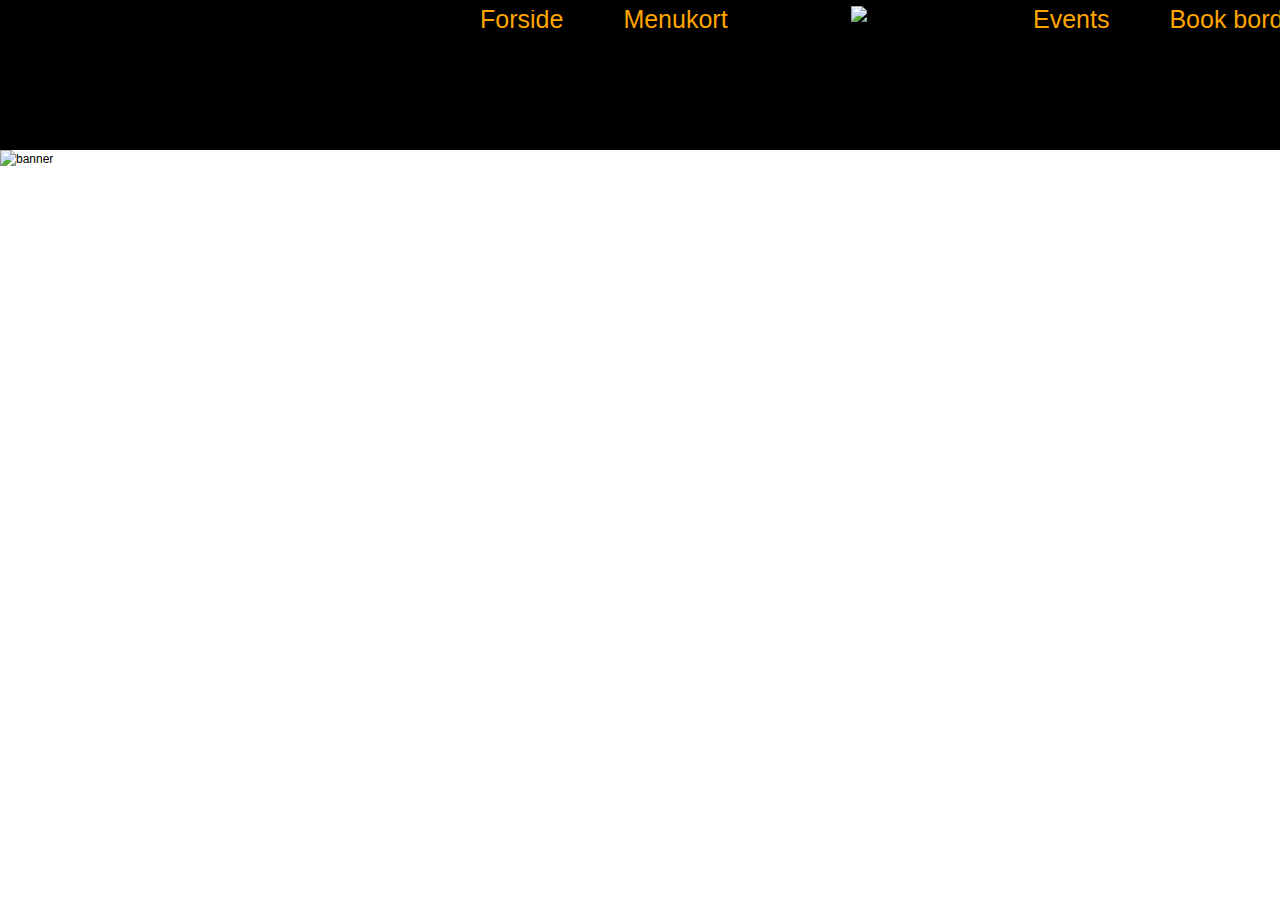
==== smaglos/index.html @ 745a2a48 "h" ====
<!DOCTYPE html>
<html lang="da">

<head>
    <meta charset="utf-8" />
    <!--[if lt IE 9]><script src="https://cdnjs.cloudflare.com/ajax/libs/html5shiv/3.7.3/html5shiv.min.js"></script><![endif]-->
    <title>Smagløs</title>
    <meta name="keywords" content="" />
    <meta name="description" content="" />
    <link href="css/reset.css" rel="stylesheet">
    <link href="css/style.css" rel="stylesheet">
</head>

<body>

    

        <header id="header">
            <ul id="venstremenu">
                <li><a href="#forside">Forside</a></li>
                <li><a href="#menukort">Menukort</a></li>
              </ul>

              <img id="logo" src="/images/logo.png" alt="logo">

              <ul id="hojremenu">
                <li><a href="#events">Events</a></li>
                <li><a href="#bookbord">Book bord</a></li>
              </ul>
        </header><!-- .header-->

        <main id="content">
            
            <img id="banner" src="/images/banner.jpg" alt="banner">
            <h4 id="bannertekst">Café Smagløs</h4>
            <a href="#" class="button1">Menukort</a>
            <a href="#" class="button2">Book bord</a>
            <a href="#" class="button3">Events</a>


        </main><!-- .content -->

        <footer id="footer">
            
        </footer><!-- .footer -->

    

</body>

</html>
---- smaglos/css/style.css ----
body {
    font: 12px/18px Arial, sans-serif;
}

#wrapper {
    max-width: 1000px;
    margin: 0 auto;
}


/* Header
-----------------------------------------------------------------------------*/
#header {
    height: 150px;
    background: black;
}

#venstremenu {
    list-style-type: none;
    margin: 0;
    padding: 0;
    overflow: hidden;
    display: inline-flex;
    font-size: 25px;
    top: 10px;
    position: relative;
    right: -450px;
  }

  #hojremenu {
    list-style-type: none;
    margin: 0;
    padding: 0;
    overflow: hidden;
    top: 10px;
    position: relative;
    right: -650px;
    display: inline-flex;
    font-size: 25px;

  }

  #logo {
    display: inline-block;
  vertical-align: middle;
  position: relative;
  right: -540px;
  }
  
  
  
  li a {
    padding: 30px;
    color: orange;
  }


/* Middle
-----------------------------------------------------------------------------*/

#banner {
  width: 100%;
  height: 800px;
}

#bannertekst {
  font-size: 80px;
  color: white;
  position: relative;
  top: -650px;
  right: -650px;
  width: 550px;
}

.button1 {
  background-color: orange;
  border: none;
  color: white;
  padding: 15px 32px;
  text-align: center;
  text-decoration: none;
  display: inline-block;
  font-size: 16px;
  margin: 4px 2px;
  cursor: pointer;
  position: relative;
  top: -500px;
  right: -550px;
}

.button2 {
  background-color: orange;
  border: none;
  color: white;
  padding: 15px 32px;
  text-align: center;
  text-decoration: none;
  display: inline-block;
  font-size: 16px;
  margin: 4px 2px;
  cursor: pointer;
  position: relative;
  top: -500px;
  right: -700px;
}

.button3 {
  background-color: orange;
  border: none;
  color: white;
  padding: 15px 32px;
  text-align: center;
  text-decoration: none;
  display: inline-block;
  font-size: 16px;
  margin: 4px 2px;
  cursor: pointer;
  position: relative;
  top: -500px;
  right: -850px;
}


/* Footer
-----------------------------------------------------------------------------*/
#footer {
    height: auto;
    background: #BFF08E;
}
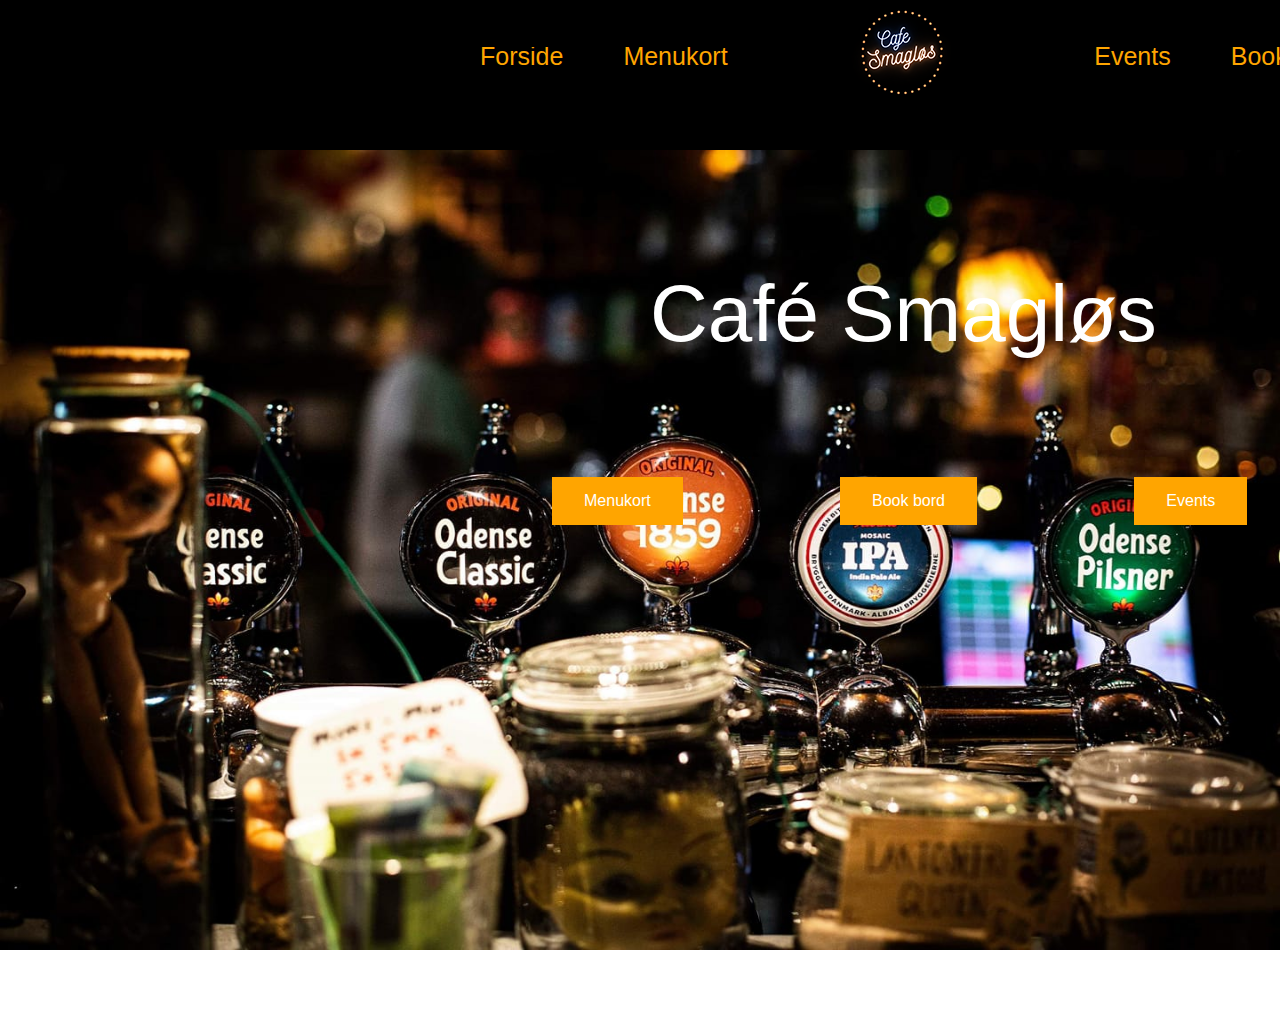
==== commit 33c815bc: "s" ====
--- a/smaglos/index.html
+++ b/smaglos/index.html
@@ -17,25 +17,25 @@
 
         <header id="header">
             <ul id="venstremenu">
-                <li><a href="#forside">Forside</a></li>
-                <li><a href="#menukort">Menukort</a></li>
+                <li><a href="index.html">Forside</a></li>
+                <li><a href="menukort.html">Menukort</a></li>
               </ul>
 
-              <img id="logo" src="/images/logo.png" alt="logo">
+              <img id="logo" src="images/logo.png" alt="logo">
 
               <ul id="hojremenu">
-                <li><a href="#events">Events</a></li>
-                <li><a href="#bookbord">Book bord</a></li>
+                <li><a href="events.html">Events</a></li>
+                <li><a href="bookbord.html">Book bord</a></li>
               </ul>
         </header><!-- .header-->
 
         <main id="content">
             
-            <img id="banner" src="/images/banner.jpg" alt="banner">
+            <img id="banner" src="images/banner.jpg" alt="banner">
             <h4 id="bannertekst">Café Smagløs</h4>
-            <a href="#" class="button1">Menukort</a>
-            <a href="#" class="button2">Book bord</a>
-            <a href="#" class="button3">Events</a>
+            <a href="menukort.html" class="button1">Menukort</a>
+            <a href="bookbord.html" class="button2">Book bord</a>
+            <a href="events.html" class="button3">Events</a>
 
 
         </main><!-- .content -->
--- a/smaglos/css/style.css
+++ b/smaglos/css/style.css
@@ -121,6 +121,69 @@
 }
 
 
+#overskriftevents {
+  font-size: 80px;
+  text-align: center;
+  padding: 50px;
+}
+
+
+#event1 {
+  float: left;
+  padding-right: 20px;
+  padding-bottom: 50px;
+}
+
+#event2 {
+  float: left;
+  padding-right: 20px;
+  padding-bottom: 50px;
+}
+
+
+
+#eventtekst1 {
+  float: right;
+  font-size: 18px;
+  line-height: 1.6;
+  
+}
+
+#eventtekst2 {
+  float: right;
+  font-size: 18px;
+  line-height: 1.6;
+  
+}
+
+#overskriftmenu {
+  font-size: 80px;
+  text-align: center;
+  padding: 50px;
+}
+
+#underoverskriftmenu {
+  font-size: 40px;
+  text-align: center;
+  padding: 50px;
+
+}
+
+.menukortknap {
+  background-color: orange;
+  border: none;
+  color: white;
+  padding: 15px 32px;
+  text-align: center;
+  text-decoration: none;
+  display: inline-block;
+  font-size: 16px;
+  margin: 4px 2px;
+  cursor: pointer;
+  position: relative;
+}
+
+
 /* Footer
 -----------------------------------------------------------------------------*/
 #footer {
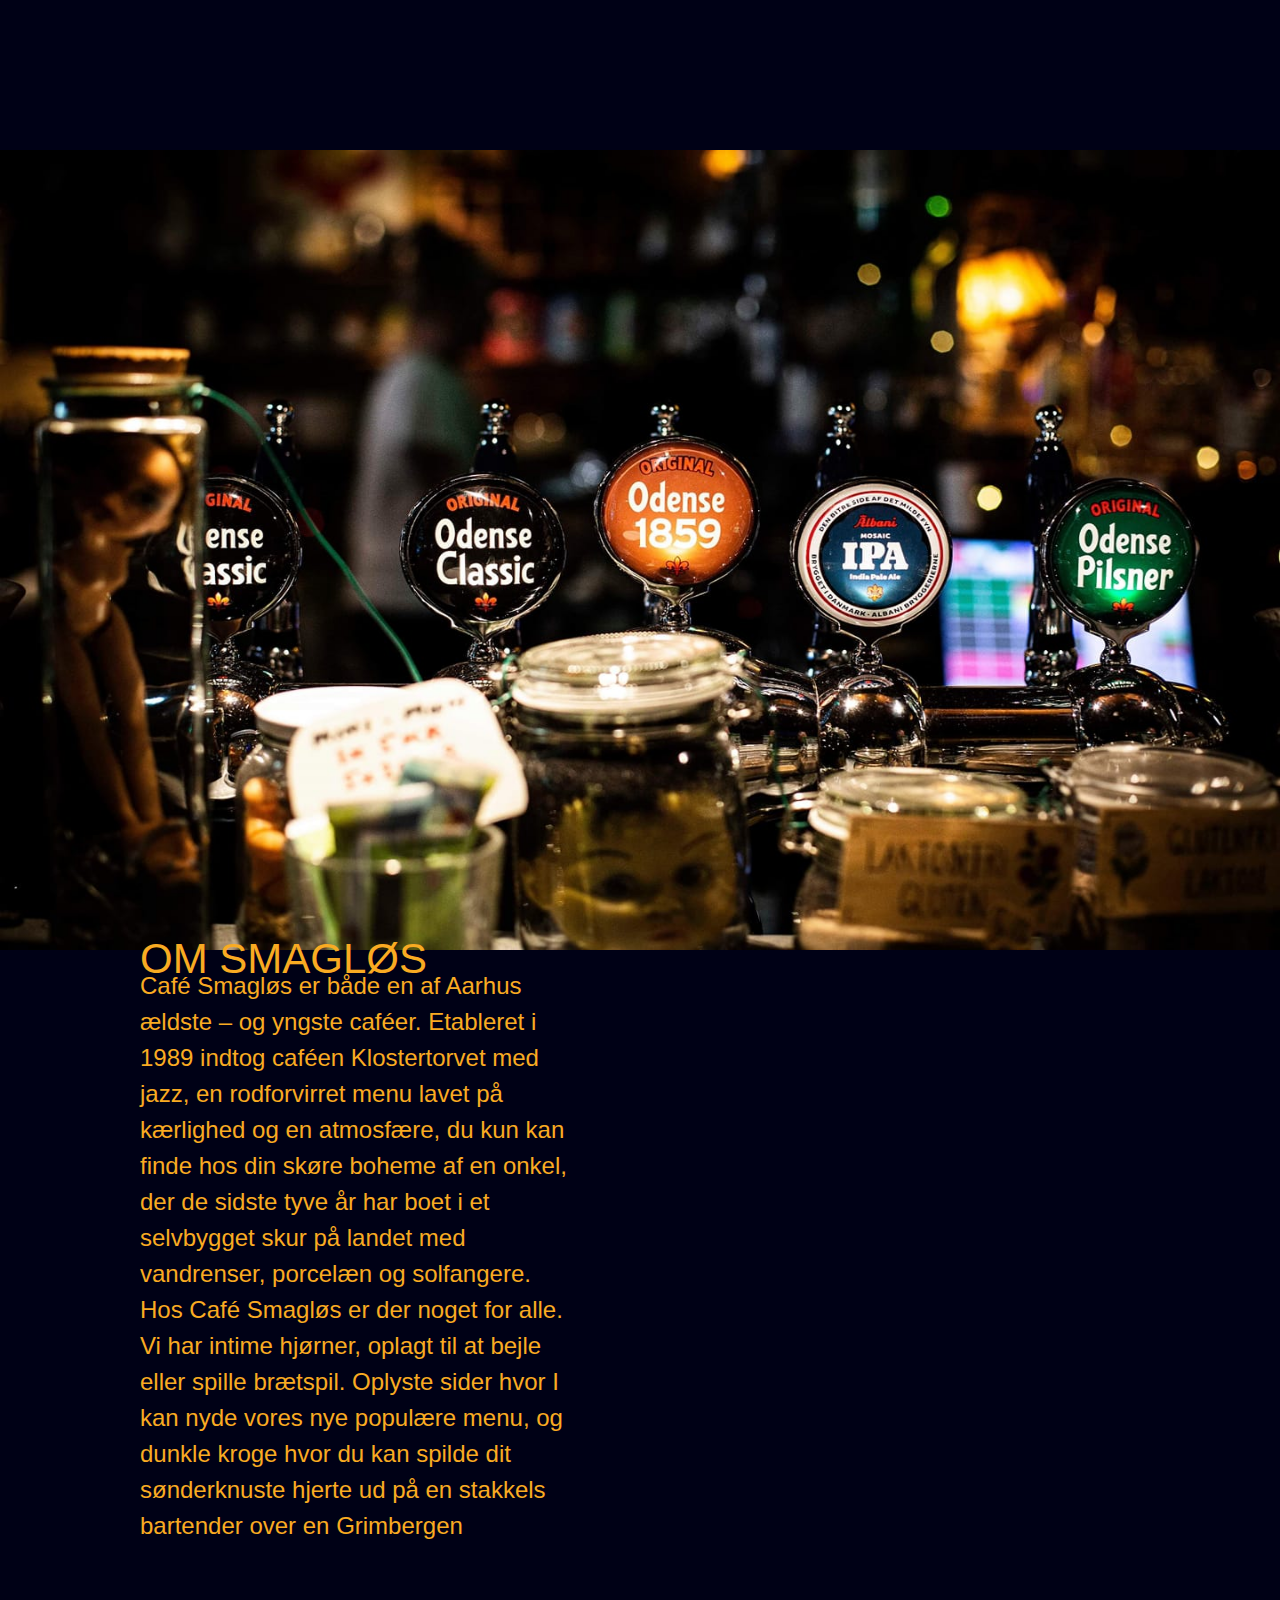
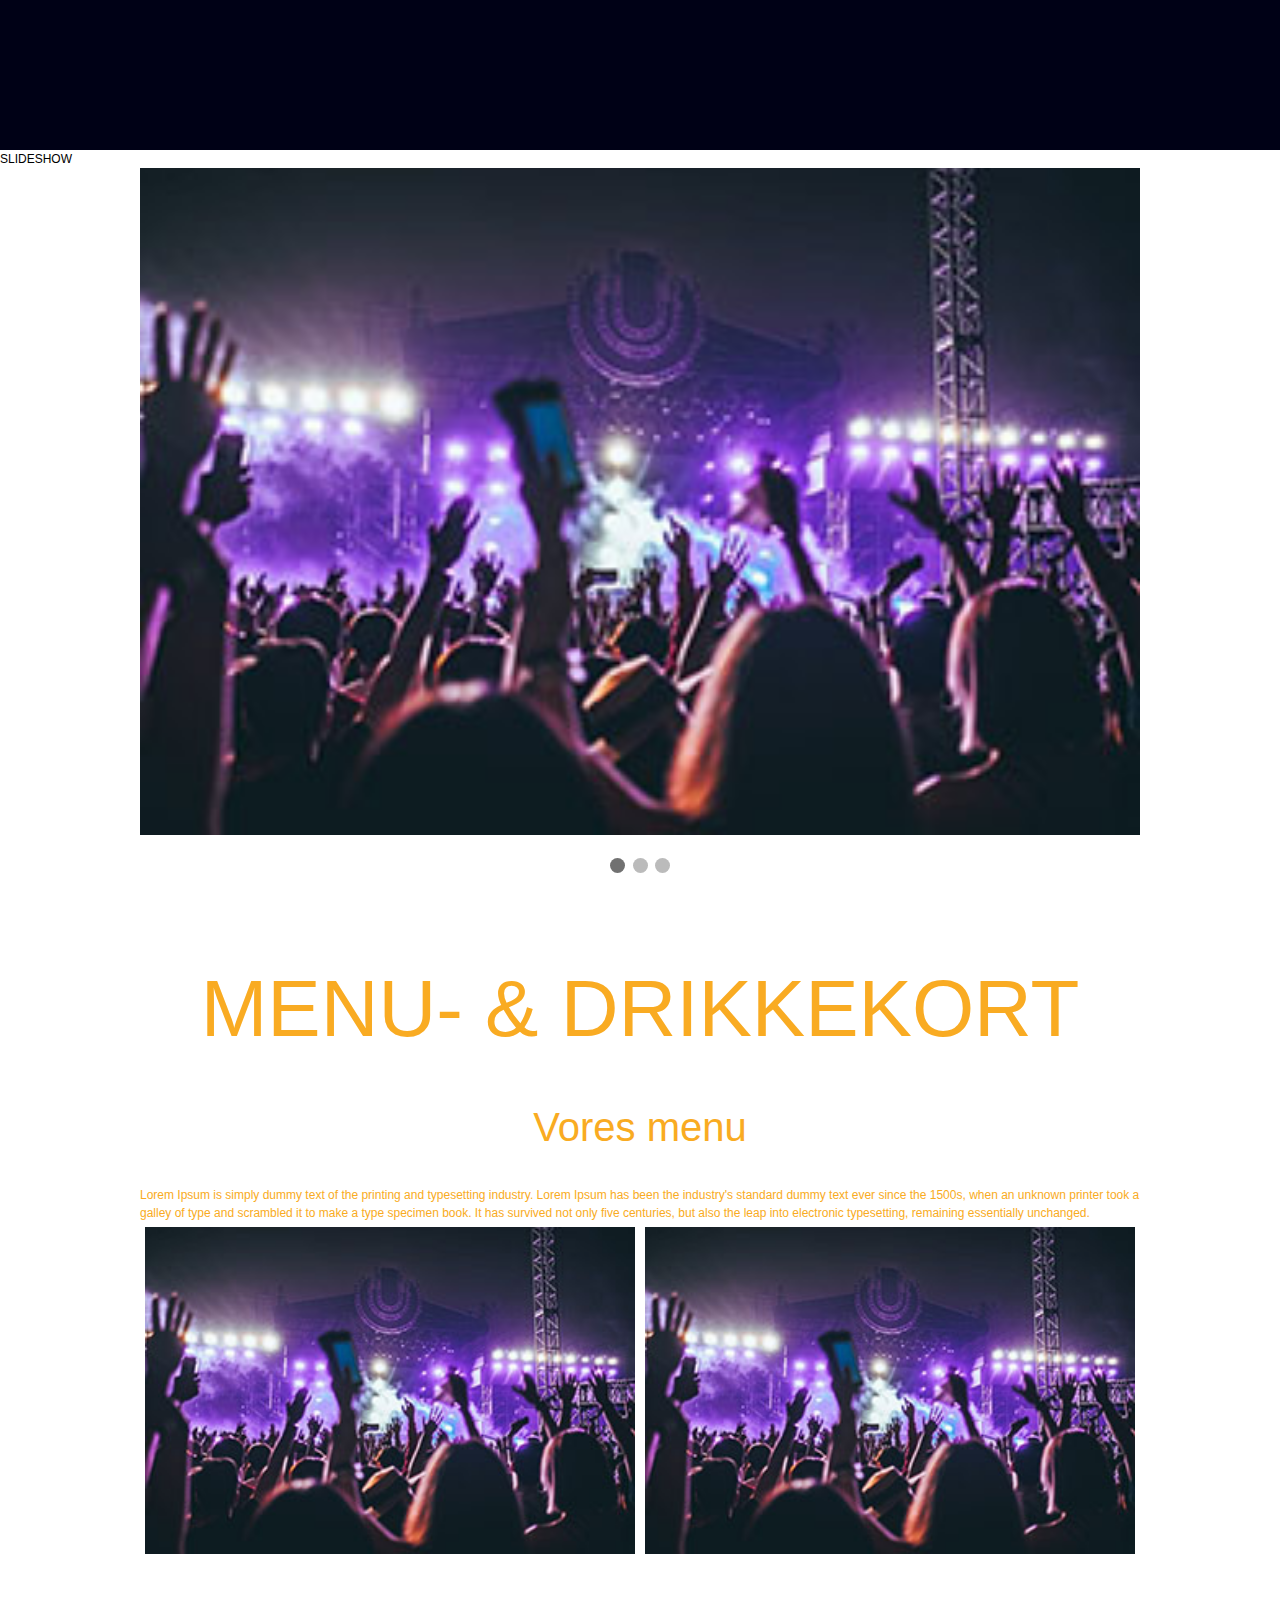
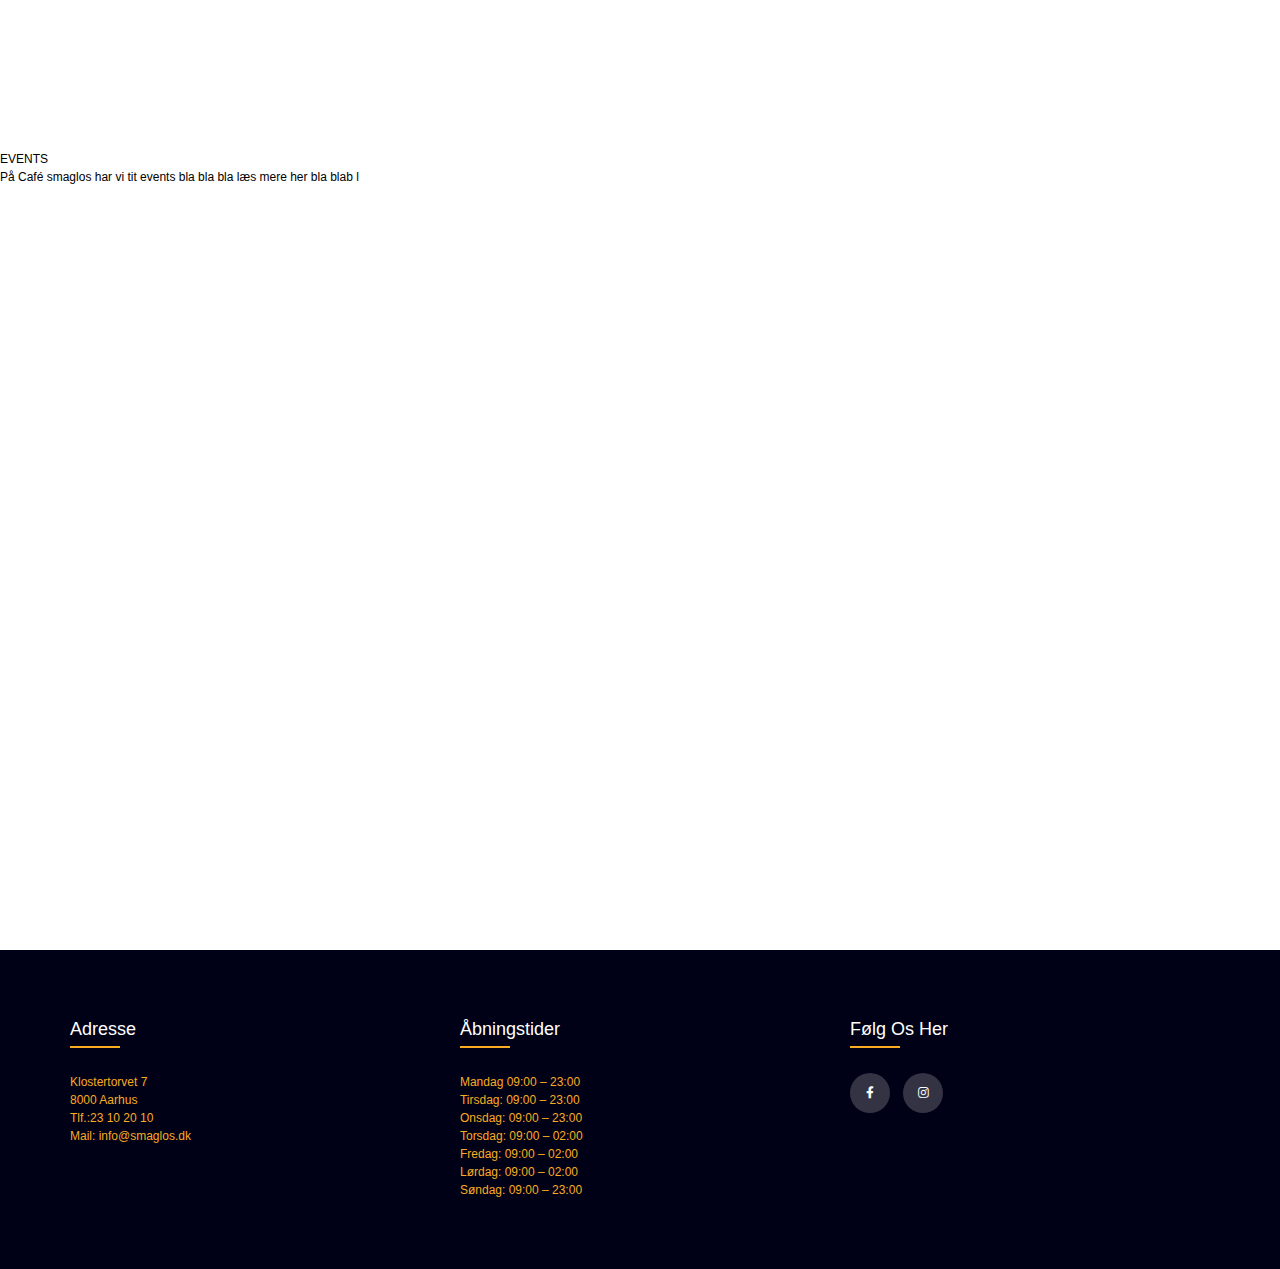
==== commit 3be2c047: "g" ====
--- a/smaglos/index.html
+++ b/smaglos/index.html
@@ -7,6 +7,8 @@
     <title>Smagløs</title>
     <meta name="keywords" content="" />
     <meta name="description" content="" />
+    <meta name="viewport" content="width=device-width, initial-scale=1">
+    <link rel="stylesheet" type="text/css" href="https://cdnjs.cloudflare.com/ajax/libs/font-awesome/5.15.1/css/all.min.css">
     <link href="css/reset.css" rel="stylesheet">
     <link href="css/style.css" rel="stylesheet">
 </head>
@@ -16,31 +18,136 @@
     
 
         <header id="header">
-            <ul id="venstremenu">
-                <li><a href="index.html">Forside</a></li>
-                <li><a href="menukort.html">Menukort</a></li>
-              </ul>
-
-              <img id="logo" src="images/logo.png" alt="logo">
-
-              <ul id="hojremenu">
-                <li><a href="events.html">Events</a></li>
-                <li><a href="bookbord.html">Book bord</a></li>
-              </ul>
+           
         </header><!-- .header-->
 
         <main id="content">
+
+          <section id="s1">
             
             <img id="banner" src="images/banner.jpg" alt="banner">
-            <h4 id="bannertekst">Café Smagløs</h4>
-            <a href="menukort.html" class="button1">Menukort</a>
-            <a href="bookbord.html" class="button2">Book bord</a>
-            <a href="events.html" class="button3">Events</a>
+            
+            
+          </section>
 
+          <section id="s2">
 
+            <div class="wrapper">
+
+            <h1 id="omos">OM SMAGLØS</h1>
+
+            <p id="omostekst">Café Smagløs er både en af Aarhus ældste – og yngste caféer. Etableret i 1989 indtog caféen Klostertorvet med jazz, 
+              en rodforvirret menu lavet på kærlighed og en atmosfære, du kun kan finde hos din skøre boheme af en onkel, der de sidste 
+              tyve år har boet i et selvbygget skur på landet med vandrenser, porcelæn og solfangere.<br>
+              Hos Café Smagløs er der noget for alle. Vi har intime hjørner, oplagt til at bejle eller spille brætspil. 
+              Oplyste sider hvor I kan nyde vores nye populære menu, og dunkle kroge hvor du kan spilde dit sønderknuste 
+              hjerte ud på en stakkels bartender over en Grimbergen</p>
+
+          </div>
+          </section>
+
+          <section id="s3">
+
+            <h1>SLIDESHOW</h1>
+
+            <div class="slideshow-container">
+
+              <div class="mySlides fade">
+                <img src="images/event.jpg" style="width:100%">
+                
+              </div>
+              
+              <div class="mySlides fade">
+                <img src="images/event.jpg" style="width:100%">
+                
+              </div>
+              
+              <div class="mySlides fade">
+                <img src="images/event.jpg" style="width:100%">
+                
+              </div>
+              
+              </div>
+              <br>
+              
+              <div style="text-align:center">
+                <span class="dot"></span> 
+                <span class="dot"></span> 
+                <span class="dot"></span> 
+              </div>
+
+          </section>
+
+          <section id="s4">
+
+            <div class="wrapper">
+
+            <h1 id="overskriftmenu">MENU- & DRIKKEKORT</h1>
+
+            <h2 id="underoverskriftmenu">Vores menu</h2>
+
+            <p id="teksttilmenu">Lorem Ipsum is simply dummy text of the printing and typesetting industry. 
+              Lorem Ipsum has been the industry's standard dummy text ever since the 1500s, 
+              when an unknown printer took a galley of type and scrambled it to make a type specimen book. 
+              It has survived not only five centuries, but also the leap into electronic typesetting, 
+              remaining essentially unchanged.</p>
+
+              <div class="row">
+                <div class="column">
+                  <img src="images/event.jpg" alt="Baggrund til menukort" style="width:100%">
+                </div>
+                <div class="column">
+                  <img src="images/event.jpg" alt="Baggrund til drinkskort" style="width:100%">
+                </div>
+              </div>
+            </div>
+          </section>
+
+          <section id="s5">
+
+            <h1>EVENTS</h1>
+
+            <p>På Café smaglos har vi tit events bla bla bla læs mere her bla blab l</p>
+
+    
+
+          </section>
+
+          <script src="js/javascript.js"></script>
         </main><!-- .content -->
 
         <footer id="footer">
+
+
+          
+          <div class="container">
+
+            
+            <div class="row">
+              <div class="footer-col">
+                <h4>Adresse</h4>
+                <p class="footertekst">Klostertorvet 7<br>8000 Aarhus<br>Tlf.:23 10 20 10<br>Mail: info@smaglos.dk</p>
+              </div>
+              <div class="footer-col">
+                <h4>Åbningstider</h4>
+                <p class="footertekst">Mandag 09:00 – 23:00<br>
+                Tirsdag: 09:00 – 23:00<br>
+                Onsdag: 09:00 – 23:00<br>
+                Torsdag: 09:00 – 02:00<br>
+                Fredag: 09:00 – 02:00<br>
+                Lørdag: 09:00 – 02:00<br>
+                Søndag: 09:00 – 23:00<br></p>
+              </div>
+            
+              <div class="footer-col">
+                <h4>Følg os her</h4>
+                <div class="social-links">
+                  <a href="#"><i class="fab fa-facebook-f"></i></a>
+                  <a href="#"><i class="fab fa-instagram"></i></a>
+                </div>
+              </div>
+            </div>
+          </div>
             
         </footer><!-- .footer -->
 
--- a/smaglos/css/style.css
+++ b/smaglos/css/style.css
@@ -2,7 +2,7 @@
     font: 12px/18px Arial, sans-serif;
 }
 
-#wrapper {
+.wrapper {
     max-width: 1000px;
     margin: 0 auto;
 }
@@ -12,7 +12,7 @@
 -----------------------------------------------------------------------------*/
 #header {
     height: 150px;
-    background: black;
+    background: #000116;
 }
 
 #venstremenu {
@@ -51,12 +51,20 @@
   
   li a {
     padding: 30px;
-    color: orange;
+    color: #f9ab22;
   }
 
 
 /* Middle
 -----------------------------------------------------------------------------*/
+
+section {
+  width: 100%;
+  height: 800px;
+  
+}
+
+
 
 #banner {
   width: 100%;
@@ -73,7 +81,7 @@
 }
 
 .button1 {
-  background-color: orange;
+  background-color: #f9ab22;
   border: none;
   color: white;
   padding: 15px 32px;
@@ -89,7 +97,7 @@
 }
 
 .button2 {
-  background-color: orange;
+  background-color: #f9ab22;
   border: none;
   color: white;
   padding: 15px 32px;
@@ -105,7 +113,7 @@
 }
 
 .button3 {
-  background-color: orange;
+  background-color: #f9ab22;
   border: none;
   color: white;
   padding: 15px 32px;
@@ -119,6 +127,82 @@
   top: -500px;
   right: -850px;
 }
+
+#s2 {
+  background-color: #000116;
+}
+
+#omos {
+  font-size: 3.5em;
+  color: #f9ab22
+}
+
+#omostekst {
+  color: #f9ab22;
+  font-size: 2em;
+  line-height: 1.5em;
+  width: 45%;
+}
+
+/* SLIDESHOW-----------------------------------------------------------------------------------------------*/
+/* Slideshow container */
+.slideshow-container {
+  max-width: 1000px;
+  position: relative;
+  margin: auto;
+}
+
+/* Caption text */
+.text {
+  color: #f2f2f2;
+  font-size: 15px;
+  padding: 8px 12px;
+  position: absolute;
+  bottom: 8px;
+  width: 100%;
+  text-align: center;
+}
+
+/* The dots/bullets/indicators */
+.dot {
+  height: 15px;
+  width: 15px;
+  margin: 0 2px;
+  background-color: #bbb;
+  border-radius: 50%;
+  display: inline-block;
+  transition: background-color 0.6s ease;
+}
+
+.active {
+  background-color: #717171;
+}
+
+/* Fading animation */
+.fade {
+  -webkit-animation-name: fade;
+  -webkit-animation-duration: 1.5s;
+  animation-name: fade;
+  animation-duration: 1.5s;
+}
+
+@-webkit-keyframes fade {
+  from {opacity: .4} 
+  to {opacity: 1}
+}
+
+@keyframes fade {
+  from {opacity: .4} 
+  to {opacity: 1}
+}
+
+
+
+
+
+
+/* SLIDESHOW SLUT -----------------------------------------------------------------------------------------*/
+
 
 
 #overskriftevents {
@@ -160,12 +244,14 @@
   font-size: 80px;
   text-align: center;
   padding: 50px;
+  color: #f9ab22;
 }
 
 #underoverskriftmenu {
   font-size: 40px;
   text-align: center;
   padding: 50px;
+  color: #f9ab22;
 
 }
 
@@ -182,11 +268,106 @@
   cursor: pointer;
   position: relative;
 }
+
+#teksttilmenu {
+  color: #f9ab22;
+  width: 100%;
+}
+
+* {
+  box-sizing: border-box;
+}
+.column {
+  float: left;
+  width: 50%;
+  padding: 5px;
+}
+
+/* Clearfix (clear floats) */
+.row::after {
+  content: "";
+  clear: both;
+  display: table;
+}
+
+
 
 
 /* Footer
 -----------------------------------------------------------------------------*/
 #footer {
     height: auto;
-    background: #BFF08E;
-}
+    background: #000116;
+    padding: 70px 0;
+    
+}
+
+.footertekst {
+  color: #f9ab22;
+}
+
+
+
+*{
+	margin:0;
+	padding:0;
+	box-sizing: border-box;
+}
+.container{
+	max-width: 1170px;
+	margin:auto;
+}
+.row{
+	display: flex;
+	flex-wrap: wrap;
+}
+ul{
+	list-style: none;
+}
+
+.footer-col{
+   width: 33.33%;
+   padding: 0 15px;
+}
+.footer-col h4{
+	font-size: 18px;
+	color: #ffffff;
+	text-transform: capitalize;
+	margin-bottom: 35px;
+	font-weight: 500;
+	position: relative;
+}
+.footer-col h4::before{
+	content: '';
+	position: absolute;
+	left:0;
+	bottom: -10px;
+	background-color: #f9ab22;
+	height: 2px;
+	box-sizing: border-box;
+	width: 50px;
+}
+.footer-col ul li:not(:last-child){
+	margin-bottom: 10px;
+}
+
+.footer-col ul li a:hover{
+	color: #ffffff;
+	padding-left: 8px;
+}
+.footer-col .social-links a{
+	display: inline-block;
+	height: 40px;
+	width: 40px;
+	background-color: rgba(255,255,255,0.2);
+	margin:0 10px 10px 0;
+	text-align: center;
+	line-height: 40px;
+	border-radius: 50%;
+	color: #ffffff;
+	transition: all 0.5s ease;
+}
+.footer-col .social-links a:hover{
+	color: #24262b;
+	background-color: #ffffff;
+}
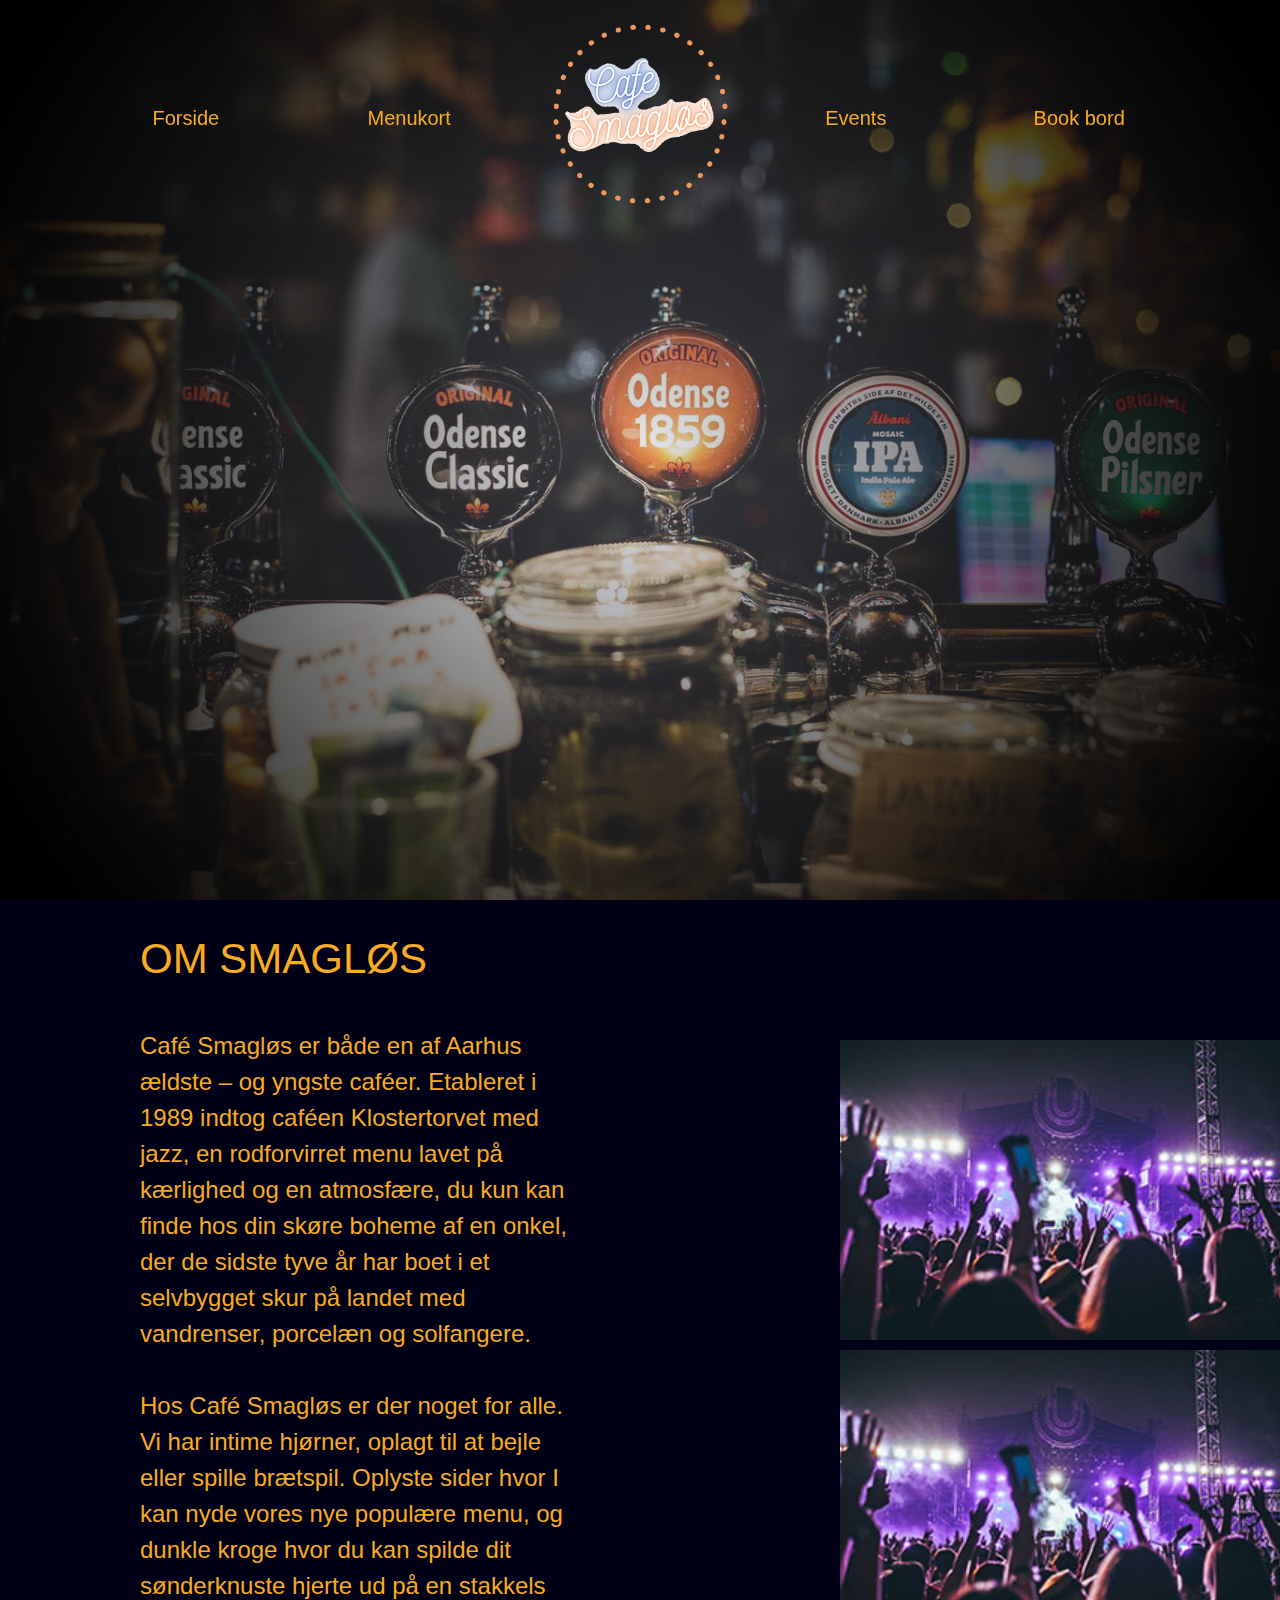
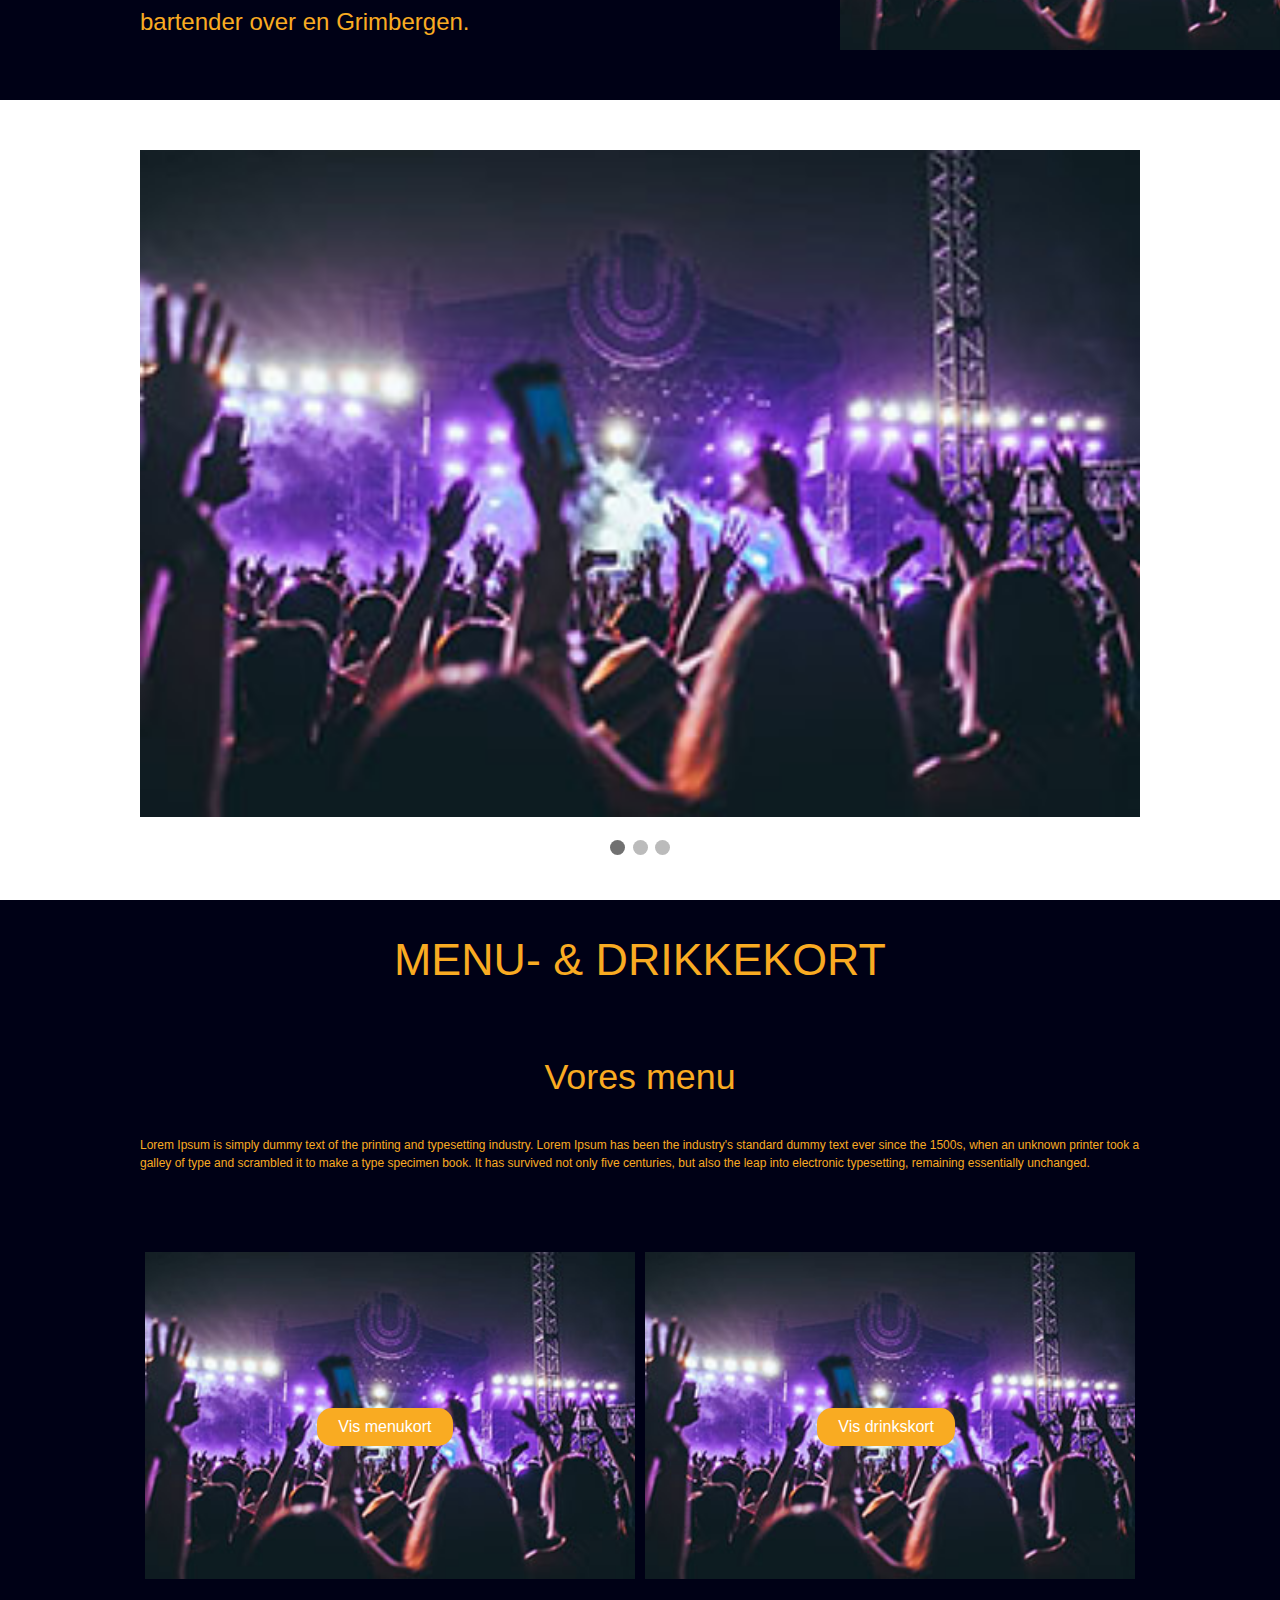
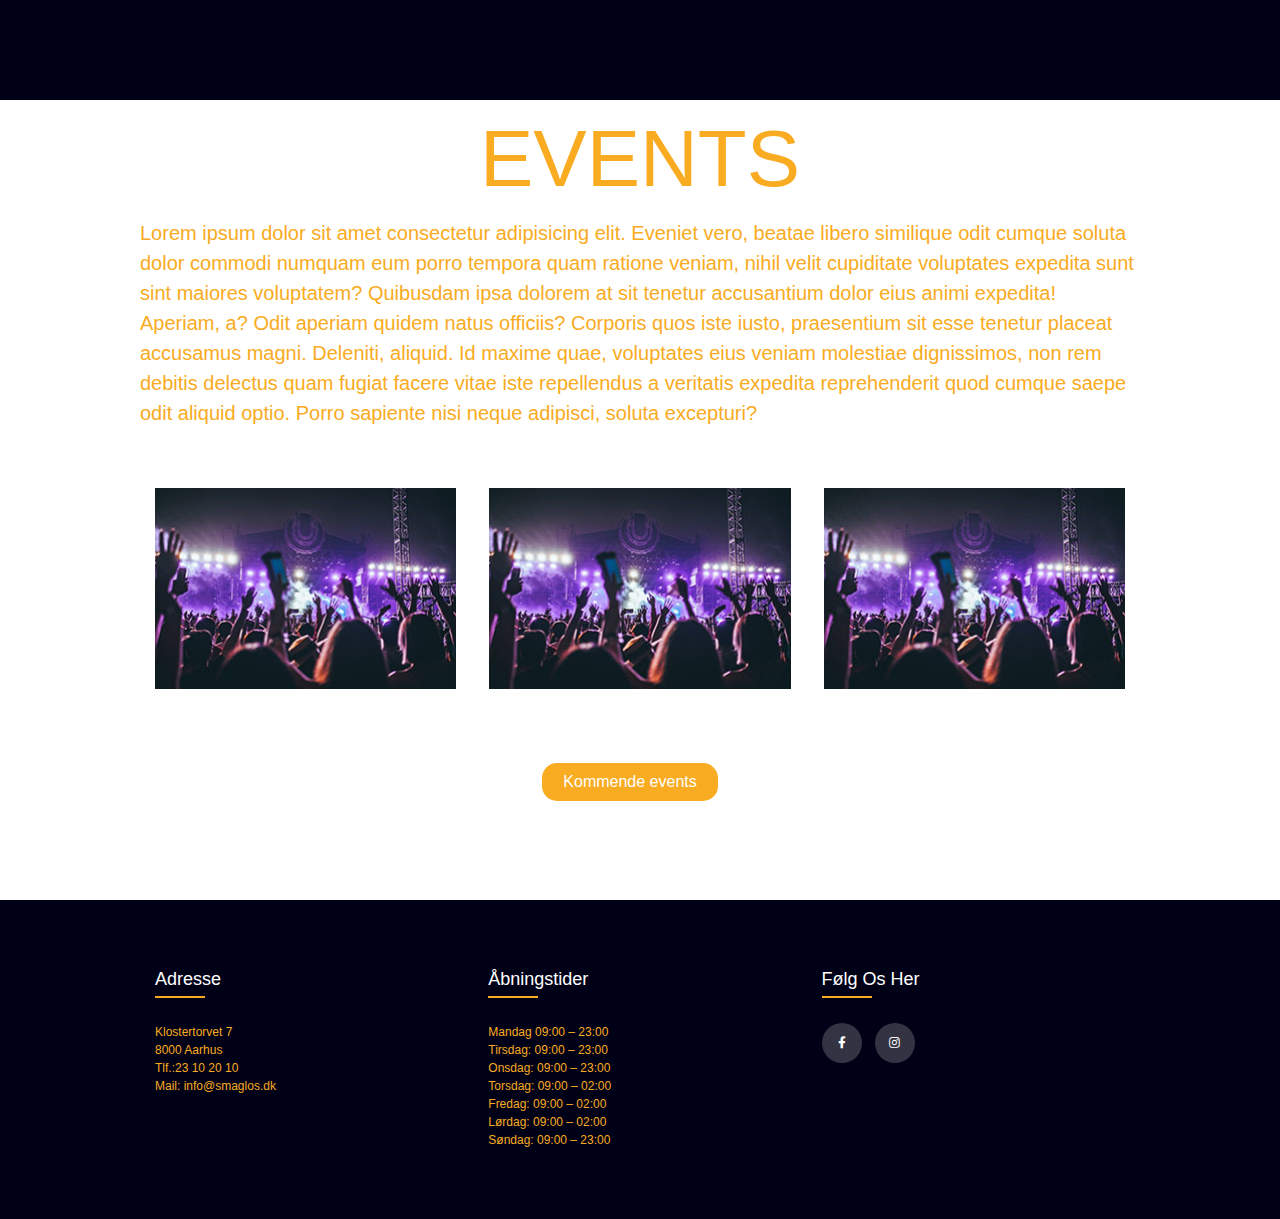
==== commit c291436e: "g" ====
--- a/smaglos/index.html
+++ b/smaglos/index.html
@@ -15,20 +15,31 @@
 
 <body>
 
-    
+  <nav class="menubar">
+    <div id= "navmenu">
+      <ul>
+        <li><a href="index.html">Forside</a></li>
+        <li><a href="#">Menukort</a></li>
+        <li><a class="logo" href="index.html"><img src="images/logo1.png" alt="Café Smagløs Logo"></a></li>
+        <li><a href="#">Events</a></li>
+        <li><a href="#">Book bord</a></li>
+      </ul>
+    </div>
+  </nav>
+
+  
 
         <header id="header">
-           
+
+          
+
+          
         </header><!-- .header-->
+        
 
         <main id="content">
 
-          <section id="s1">
-            
-            <img id="banner" src="images/banner.jpg" alt="banner">
-            
-            
-          </section>
+          
 
           <section id="s2">
 
@@ -38,17 +49,20 @@
 
             <p id="omostekst">Café Smagløs er både en af Aarhus ældste – og yngste caféer. Etableret i 1989 indtog caféen Klostertorvet med jazz, 
               en rodforvirret menu lavet på kærlighed og en atmosfære, du kun kan finde hos din skøre boheme af en onkel, der de sidste 
-              tyve år har boet i et selvbygget skur på landet med vandrenser, porcelæn og solfangere.<br>
+              tyve år har boet i et selvbygget skur på landet med vandrenser, porcelæn og solfangere.<br><br>
               Hos Café Smagløs er der noget for alle. Vi har intime hjørner, oplagt til at bejle eller spille brætspil. 
               Oplyste sider hvor I kan nyde vores nye populære menu, og dunkle kroge hvor du kan spilde dit sønderknuste 
-              hjerte ud på en stakkels bartender over en Grimbergen</p>
+              hjerte ud på en stakkels bartender over en Grimbergen.</p>
+
+              <img class="omosbillede1" src="images/event.jpg" alt="billede af cafe smagløs">
+              <img class="omosbillede1" src="images/event.jpg" alt="billede af cafe smagløs">
 
           </div>
           </section>
 
           <section id="s3">
 
-            <h1>SLIDESHOW</h1>
+            
 
             <div class="slideshow-container">
 
@@ -92,12 +106,18 @@
               It has survived not only five centuries, but also the leap into electronic typesetting, 
               remaining essentially unchanged.</p>
 
+
+
+          
+
               <div class="row">
                 <div class="column">
-                  <img src="images/event.jpg" alt="Baggrund til menukort" style="width:100%">
+                  <img class="menukortbillede" src="images/event.jpg" alt="Baggrund til menukort" style="width:100%">
+                  <a href="#" class="menukortknap">Vis menukort</a>
                 </div>
                 <div class="column">
-                  <img src="images/event.jpg" alt="Baggrund til drinkskort" style="width:100%">
+                  <img class="drinkskortbillede" src="images/event.jpg" alt="Baggrund til drinkskort" style="width:100%">
+                  <a href="#" class="menukortknap">Vis drinkskort</a>
                 </div>
               </div>
             </div>
@@ -105,12 +125,20 @@
 
           <section id="s5">
 
-            <h1>EVENTS</h1>
+            <div class="wrapper">
+            <h1 id="eventsoverskrift">EVENTS</h1>
 
-            <p>På Café smaglos har vi tit events bla bla bla læs mere her bla blab l</p>
+            <p id="tekstevent">Lorem ipsum dolor sit amet consectetur adipisicing elit. Eveniet vero, beatae libero similique odit cumque soluta dolor commodi numquam eum porro tempora quam ratione veniam, nihil velit cupiditate voluptates expedita sunt sint maiores voluptatem? Quibusdam ipsa dolorem at sit tenetur accusantium dolor eius animi expedita! Aperiam, a? Odit aperiam quidem natus officiis? Corporis quos iste iusto, praesentium sit esse tenetur placeat accusamus magni. Deleniti, aliquid. Id maxime quae, voluptates eius veniam molestiae dignissimos, non rem debitis delectus quam fugiat facere vitae iste repellendus a veritatis expedita reprehenderit quod cumque saepe odit aliquid optio. Porro sapiente nisi neque adipisci, soluta excepturi? 
+            </p>
+
+            <img class="eventbillede" src="images/event.jpg" alt="events">
+            <img class="eventbillede" src="images/event.jpg" alt="events">
+            <img class="eventbillede" src="images/event.jpg" alt="events">
+
+            <a href="events.html" class="eventknap">Kommende events</a>
 
     
-
+          </div>
           </section>
 
           <script src="js/javascript.js"></script>
@@ -118,6 +146,7 @@
 
         <footer id="footer">
 
+          <div class="wrapper">
 
           
           <div class="container">
@@ -142,13 +171,13 @@
               <div class="footer-col">
                 <h4>Følg os her</h4>
                 <div class="social-links">
-                  <a href="#"><i class="fab fa-facebook-f"></i></a>
-                  <a href="#"><i class="fab fa-instagram"></i></a>
+                  <a href="https://www.facebook.com/smagloesaarhus/"><i class="fab fa-facebook-f"></i></a>
+                  <a href="https://www.instagram.com/cafe_smagloes/"><i class="fab fa-instagram"></i></a>
                 </div>
               </div>
             </div>
           </div>
-            
+        </div>
         </footer><!-- .footer -->
 
     
--- a/smaglos/css/style.css
+++ b/smaglos/css/style.css
@@ -11,48 +11,58 @@
 /* Header
 -----------------------------------------------------------------------------*/
 #header {
-    height: 150px;
-    background: #000116;
-}
-
-#venstremenu {
-    list-style-type: none;
-    margin: 0;
-    padding: 0;
-    overflow: hidden;
-    display: inline-flex;
-    font-size: 25px;
-    top: 10px;
+    height: 100vh;
+    width: 100%;
+    background-image:radial-gradient(circle, rgba(177, 181, 196, 0.308) 0%, rgba(0,0,0,1) 93%),url("../images/banner.jpg");
+    background-position: center;
+    background-size: cover;
     position: relative;
-    right: -450px;
-  }
-
-  #hojremenu {
-    list-style-type: none;
-    margin: 0;
-    padding: 0;
-    overflow: hidden;
-    top: 10px;
-    position: relative;
-    right: -650px;
-    display: inline-flex;
-    font-size: 25px;
-
-  }
-
-  #logo {
-    display: inline-block;
+    background-attachment: fixed;
+    
+ 
+    
+}
+
+
+.menubar {
+  position: fixed;
+  z-index: 999;
+  width: 100%;
+  background-color: transparent;
+}
+
+
+
+.menubar ul {
+display: block;
+text-align: center;
+padding: 0;
+margin: 0;
+list-style: none;
+}
+
+.menubar ul li {
+display: inline-block;
+  width: 220px;
+list-style: none;
   vertical-align: middle;
-  position: relative;
-  right: -540px;
-  }
-  
-  
-  
-  li a {
-    padding: 30px;
-    color: #f9ab22;
-  }
+}
+
+.menubar ul li a {
+text-decoration: none;
+color: white;
+padding: 0 15px 0 0;
+font-size: 20px;
+color: #f9ab22;
+}
+
+.logo img {
+margin: 10px auto 0px auto;
+display: block;
+width:220px;
+}
+
+
 
 
 /* Middle
@@ -130,11 +140,25 @@
 
 #s2 {
   background-color: #000116;
+  
+  
+}
+
+.omosbillede1 {
+  position: relative;
+  display: flex;
+  padding-bottom: 10px;
+  right: -700px;
+  top: -600px;
+  width: 100%;
+  max-width: 450px;
 }
 
 #omos {
   font-size: 3.5em;
-  color: #f9ab22
+  color: #f9ab22;
+  padding-bottom: 60px;
+  padding-top: 50px;
 }
 
 #omostekst {
@@ -142,6 +166,14 @@
   font-size: 2em;
   line-height: 1.5em;
   width: 45%;
+}
+
+#s3 {
+  background-image: linear-gradient(0deg, rgba(148, 148, 148, 0.24) 0%, rgba(0,0,0,1) 100%), url("../images/orange.jpg");
+  background-position: center;
+  background-size: cover;
+  position: relative;
+  background-attachment: fixed;
 }
 
 /* SLIDESHOW-----------------------------------------------------------------------------------------------*/
@@ -150,6 +182,7 @@
   max-width: 1000px;
   position: relative;
   margin: auto;
+  padding-top: 50px;
 }
 
 /* Caption text */
@@ -240,15 +273,19 @@
   
 }
 
+#s4 {
+  background-color: #000116;
+}
+
 #overskriftmenu {
-  font-size: 80px;
+  font-size: 3.5vw;
   text-align: center;
   padding: 50px;
   color: #f9ab22;
 }
 
 #underoverskriftmenu {
-  font-size: 40px;
+  font-size: 2.8vw;
   text-align: center;
   padding: 50px;
   color: #f9ab22;
@@ -256,10 +293,10 @@
 }
 
 .menukortknap {
-  background-color: orange;
+  background-color: #f9ab22;
   border: none;
   color: white;
-  padding: 15px 32px;
+  padding: 0.78125vw 1.6666666666666667vw;
   text-align: center;
   text-decoration: none;
   display: inline-block;
@@ -267,7 +304,17 @@
   margin: 4px 2px;
   cursor: pointer;
   position: relative;
-}
+  right: -170px;
+  top: -180px;
+  border-radius: 15px;
+}
+
+.menukortknap:hover {
+  transform: scale(1.05);
+  transition: 0.5s;
+  background: #b87606;
+}
+
 
 #teksttilmenu {
   color: #f9ab22;
@@ -281,6 +328,7 @@
   float: left;
   width: 50%;
   padding: 5px;
+  padding-top: 80px;
 }
 
 /* Clearfix (clear floats) */
@@ -288,6 +336,57 @@
   content: "";
   clear: both;
   display: table;
+}
+
+#s5 {
+  background-image: linear-gradient(180deg,  rgba(143, 138, 138, 0.719) 0%, rgba(19, 18, 18, 0.644) 0%), url("../images/orangeevent.jpg");
+  background-position: center;
+  background-size: cover;
+  position: relative;
+  background-attachment: fixed;
+
+}
+
+#eventsoverskrift {
+  font-size: 80px;
+  text-align: center;
+  padding: 50px;
+  color: #f9ab22;
+}
+
+#tekstevent {
+  font-size: 20px;
+  line-height: 1.5;
+  color: #f9ab22;
+}
+
+.eventknap {
+  background-color: #f9ab22;
+  border: none;
+  color: white;
+  padding: 0.78125vw 1.6666666666666667vw;
+  text-align: center;
+  text-decoration: none;
+  display: inline-block;
+  font-size: 16px;
+  margin: 4px 2px;
+  cursor: pointer;
+  position: relative;
+  right: -400px;
+  top: 50px;
+  border-radius: 15px;
+}
+
+.eventknap:hover {
+  transform: scale(1.05);
+  transition: 0.5s;
+  background: #b87606;
+}
+
+.eventbillede {
+  width: 33.11%;
+  padding: 15px;
+  padding-top: 60px;
 }
 
 
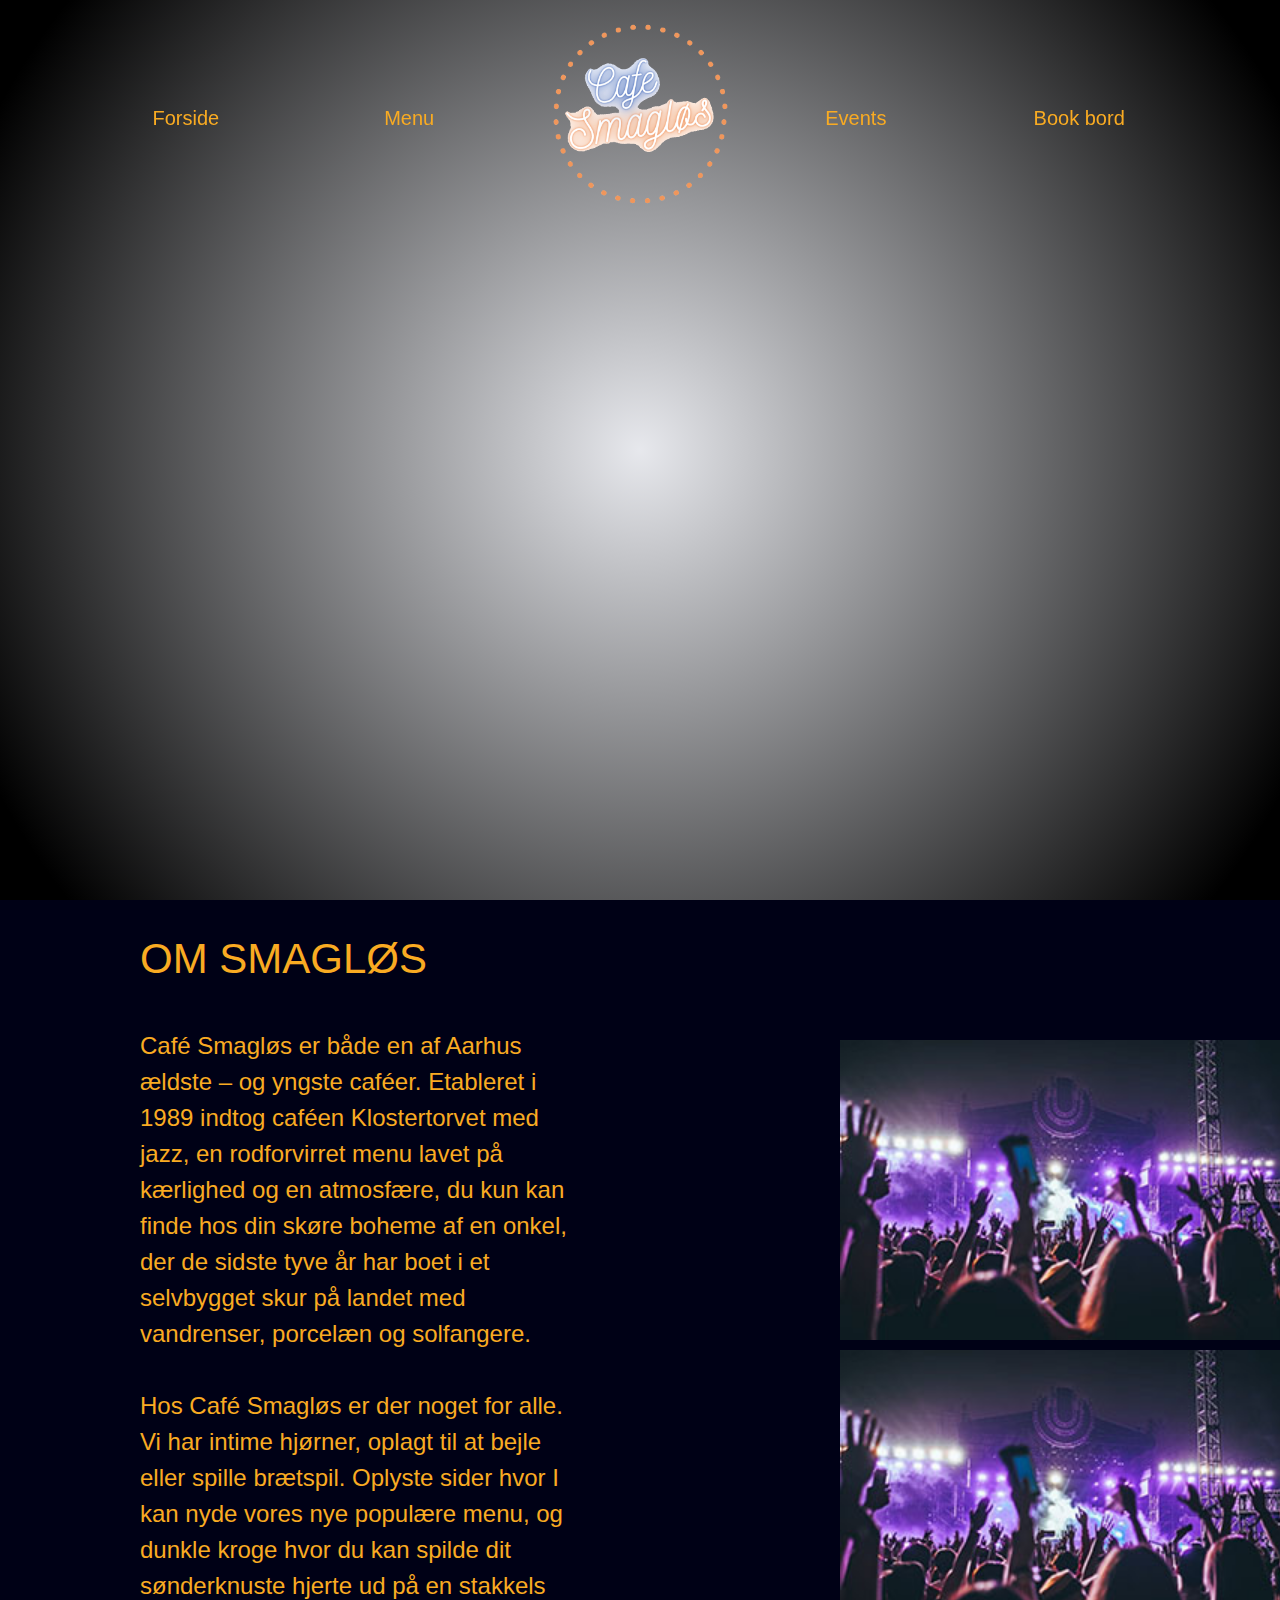
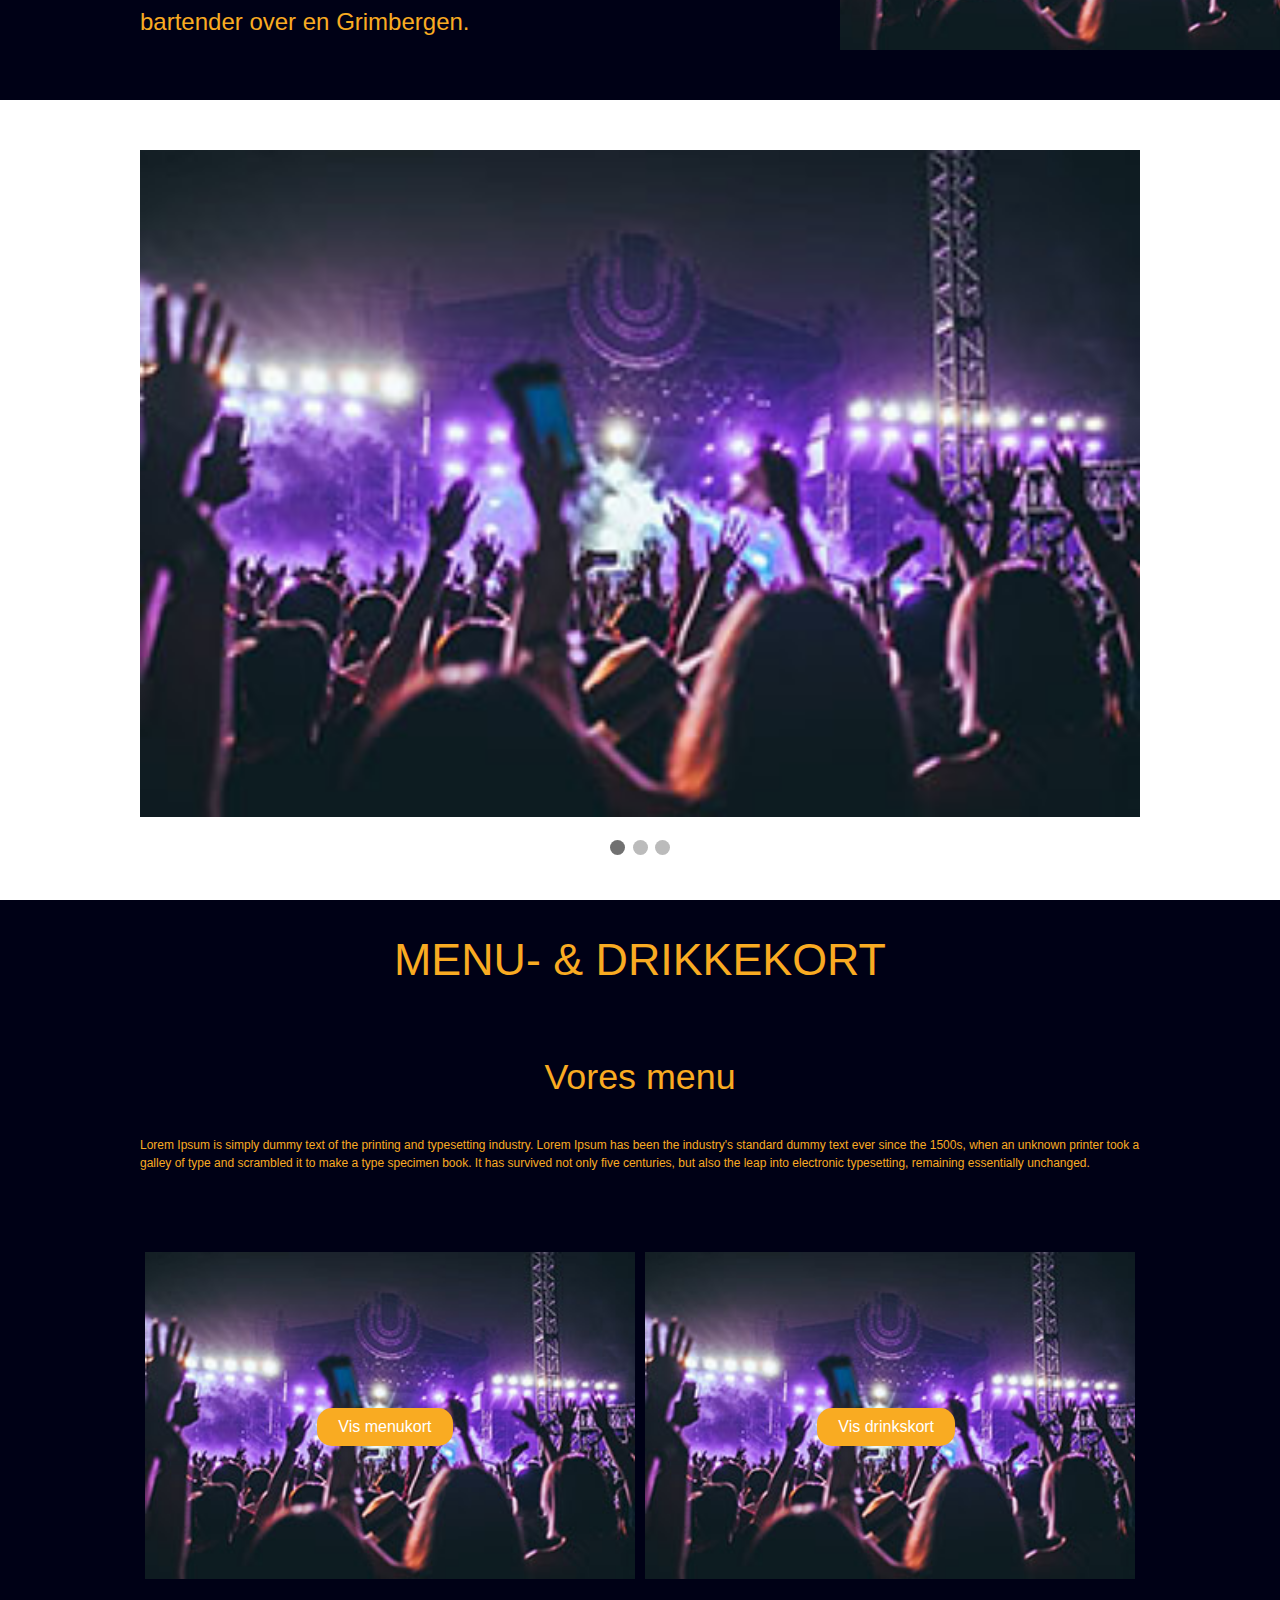
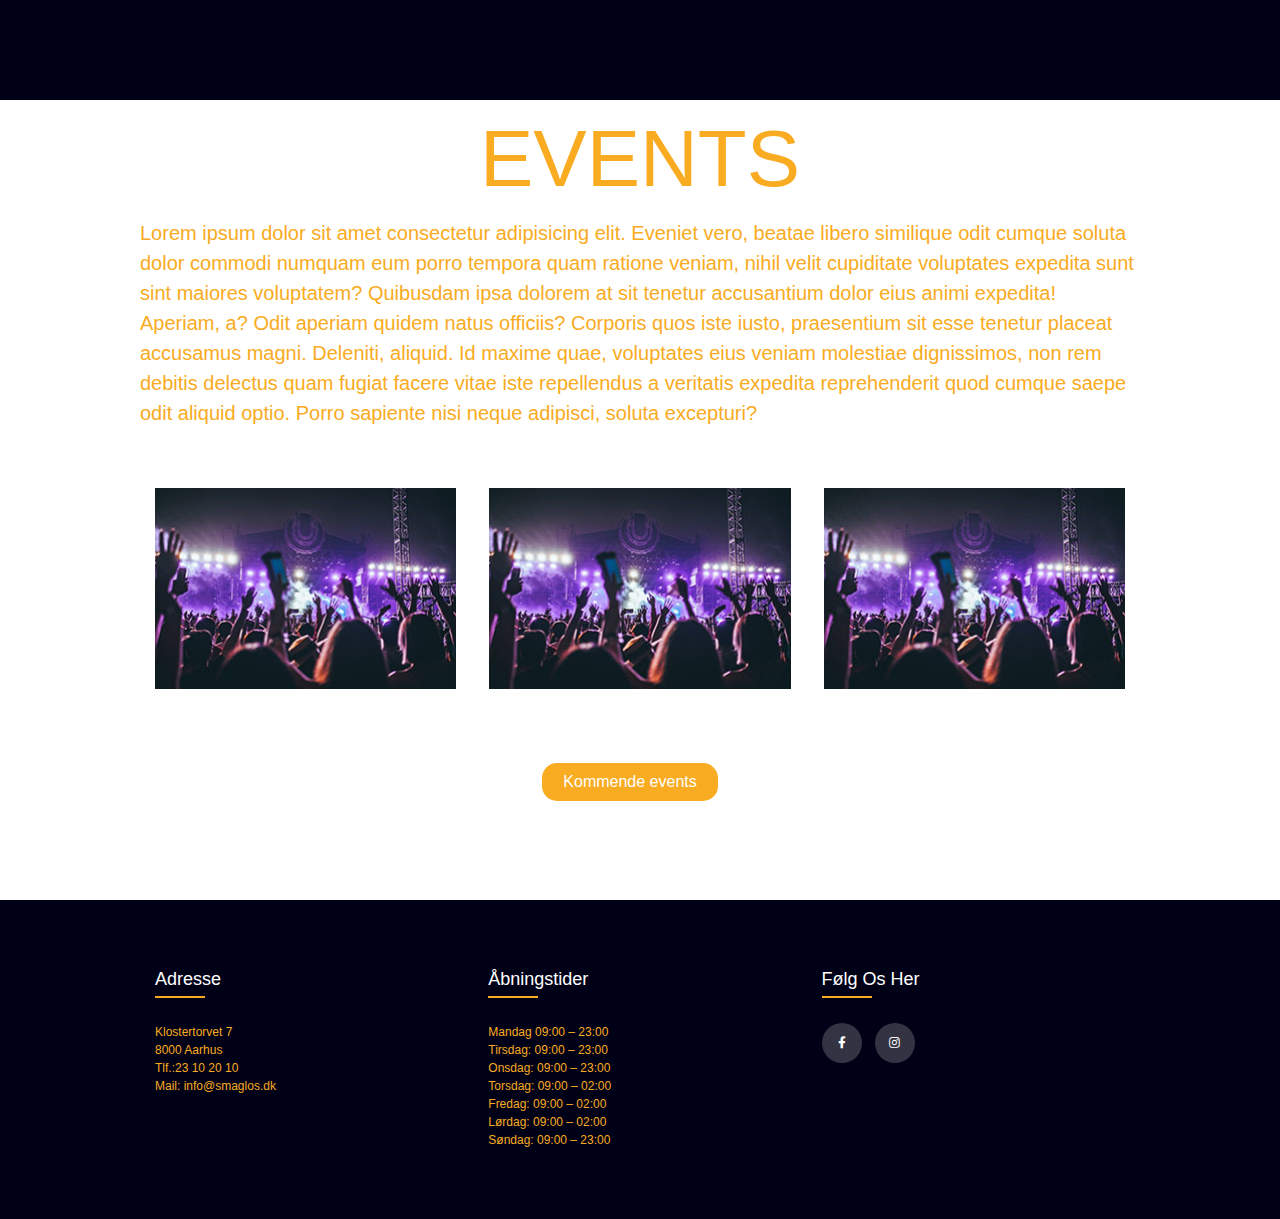
==== commit 9f58b6f4: "" ====
--- a/smaglos/index.html
+++ b/smaglos/index.html
@@ -19,7 +19,7 @@
     <div id= "navmenu">
       <ul>
         <li><a href="index.html">Forside</a></li>
-        <li><a href="#">Menukort</a></li>
+        <li><a href="#">Menu</a></li>
         <li><a class="logo" href="index.html"><img src="images/logo1.png" alt="Café Smagløs Logo"></a></li>
         <li><a href="#">Events</a></li>
         <li><a href="#">Book bord</a></li>
--- a/smaglos/css/style.css
+++ b/smaglos/css/style.css
@@ -13,7 +13,7 @@
 #header {
     height: 100vh;
     width: 100%;
-    background-image:radial-gradient(circle, rgba(177, 181, 196, 0.308) 0%, rgba(0,0,0,1) 93%),url("../images/banner.jpg");
+    background-image:radial-gradient(circle, rgba(177, 181, 196, 0.308) 0%, rgba(0,0,0,1) 93%),url("../images/smaglosfilm.mp4");
     background-position: center;
     background-size: cover;
     position: relative;
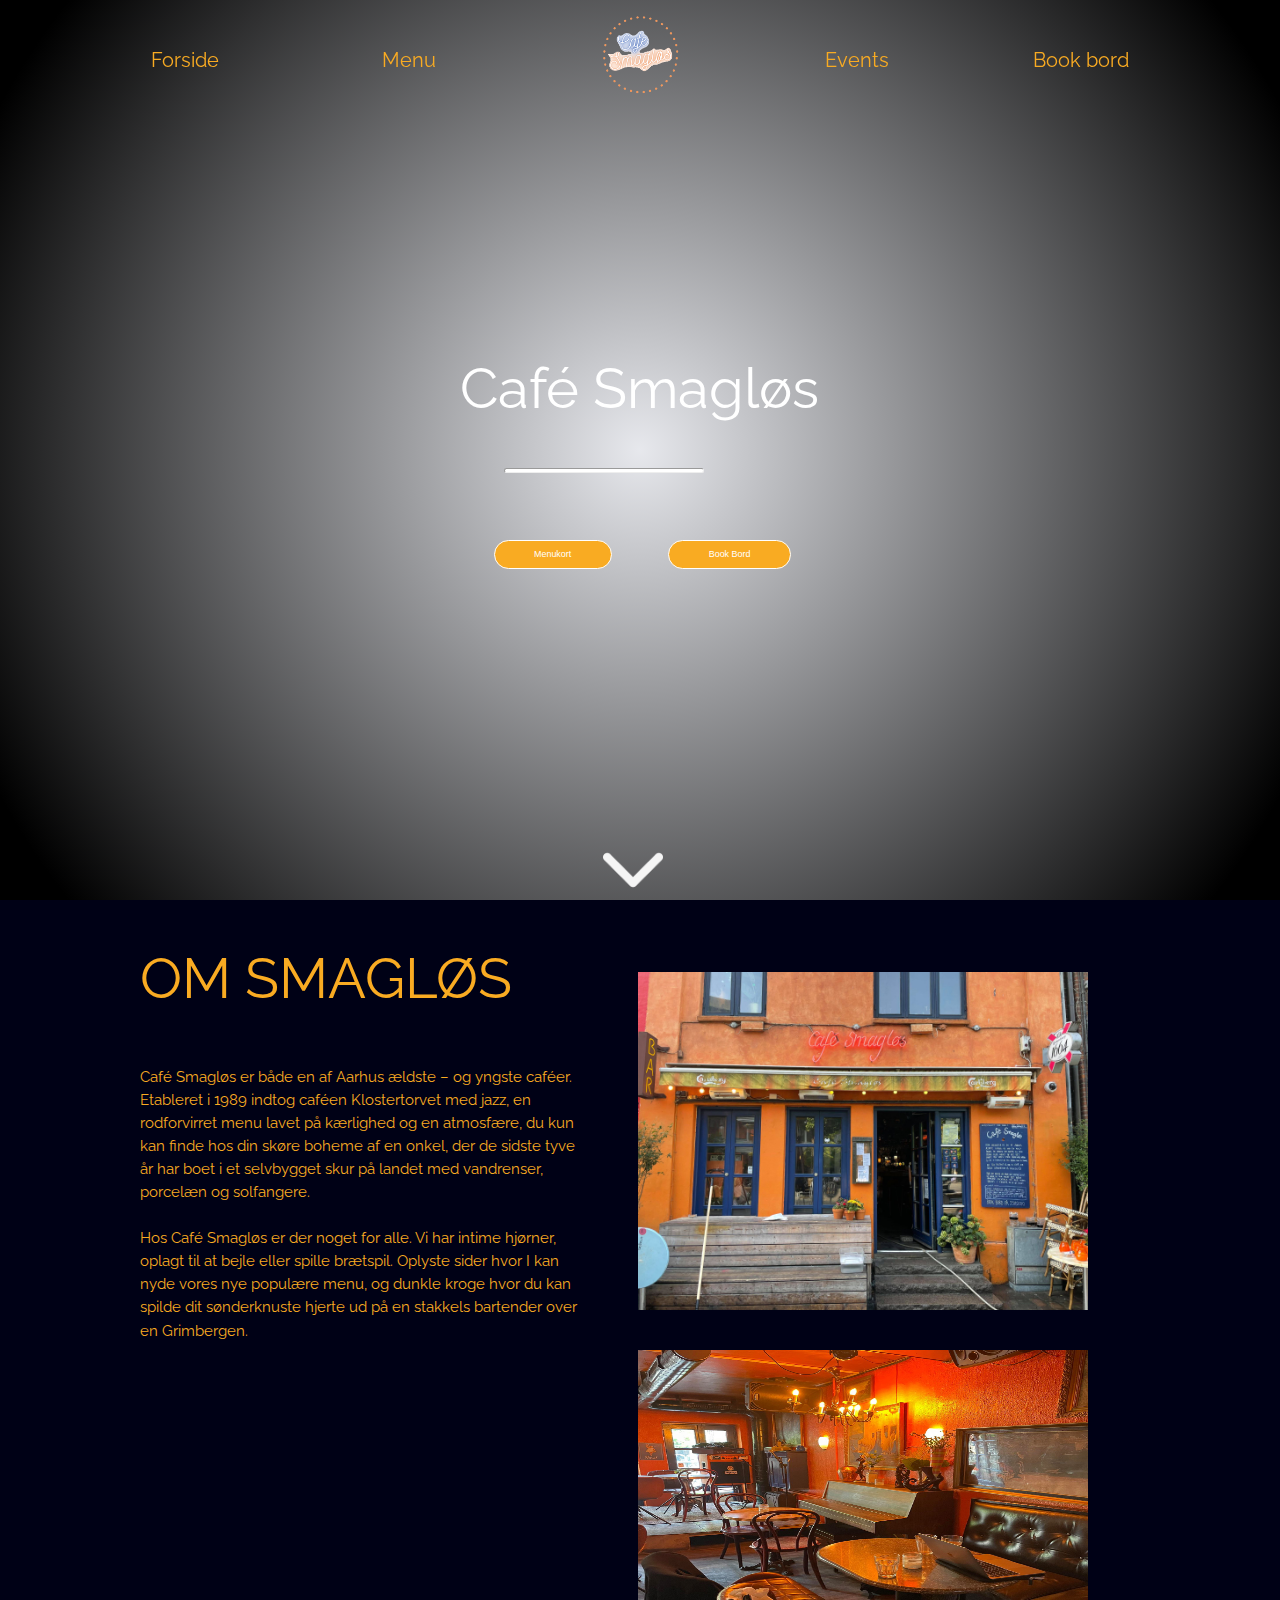
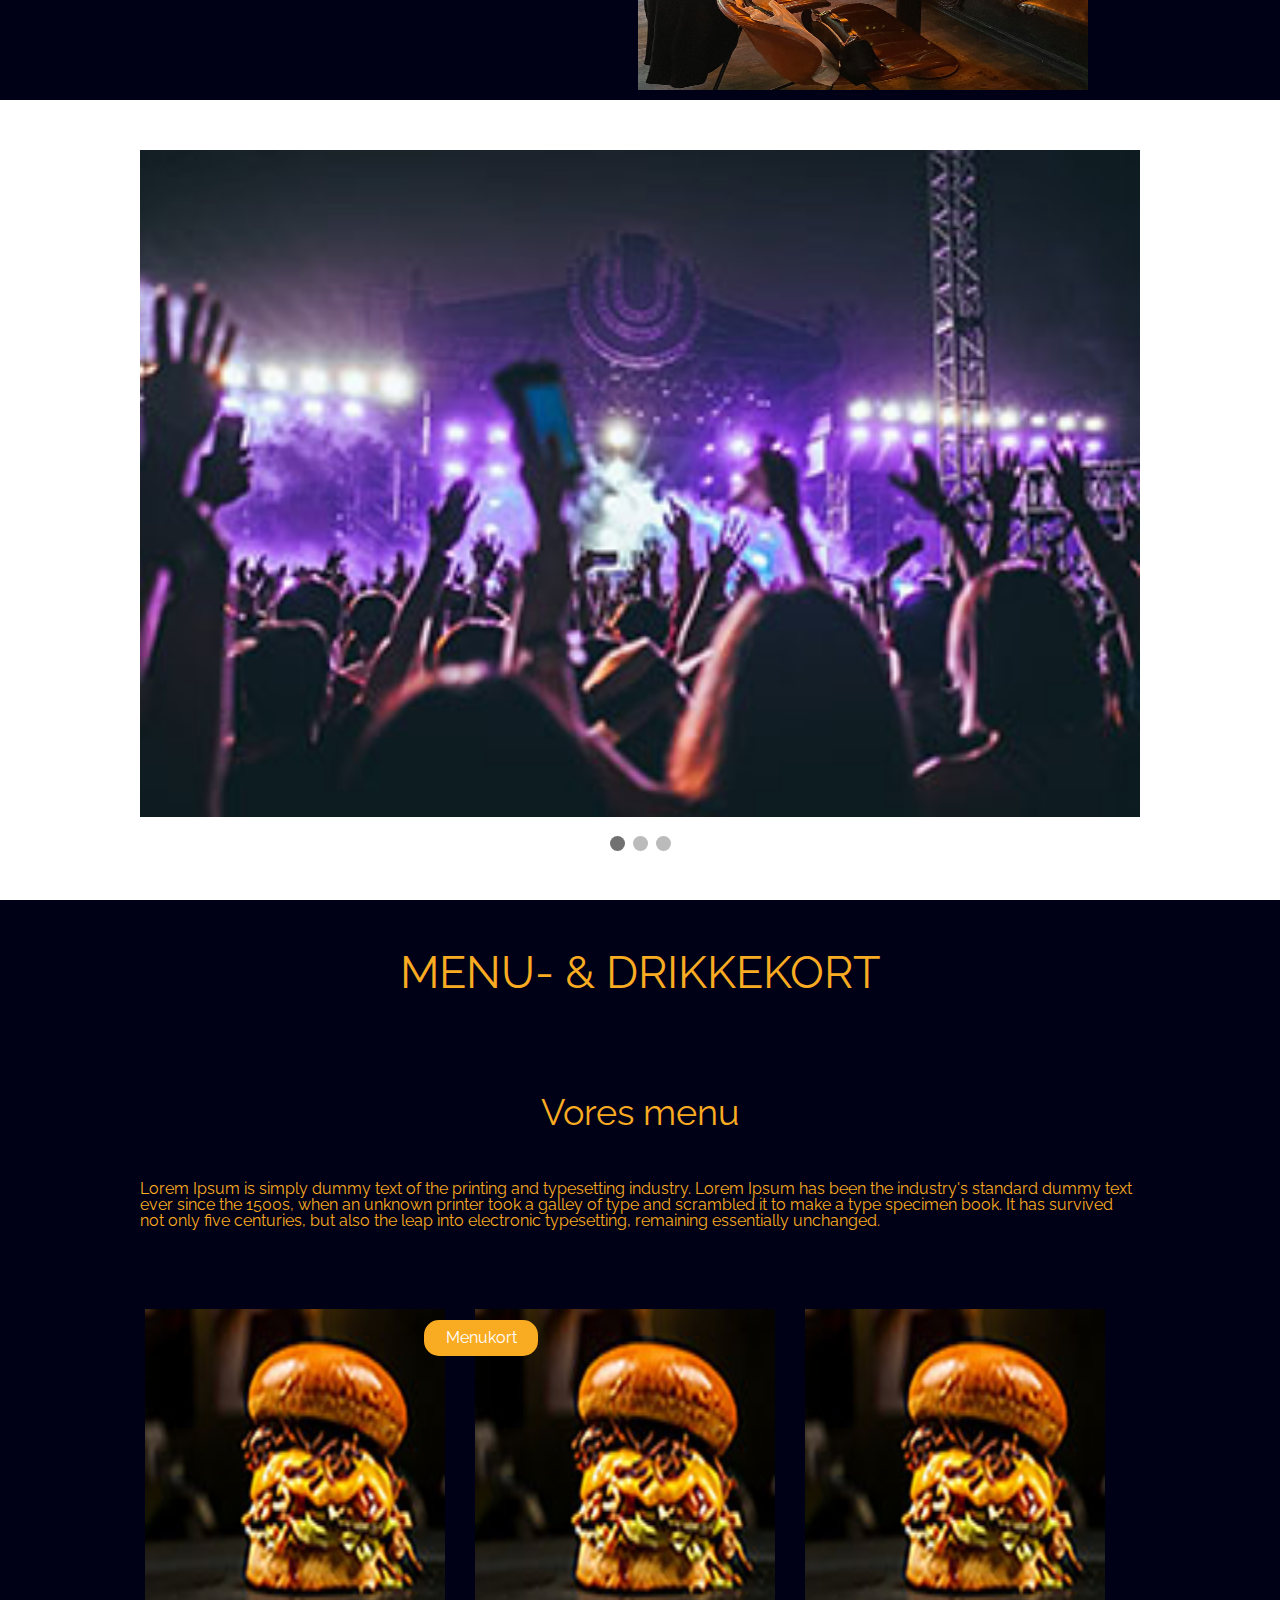
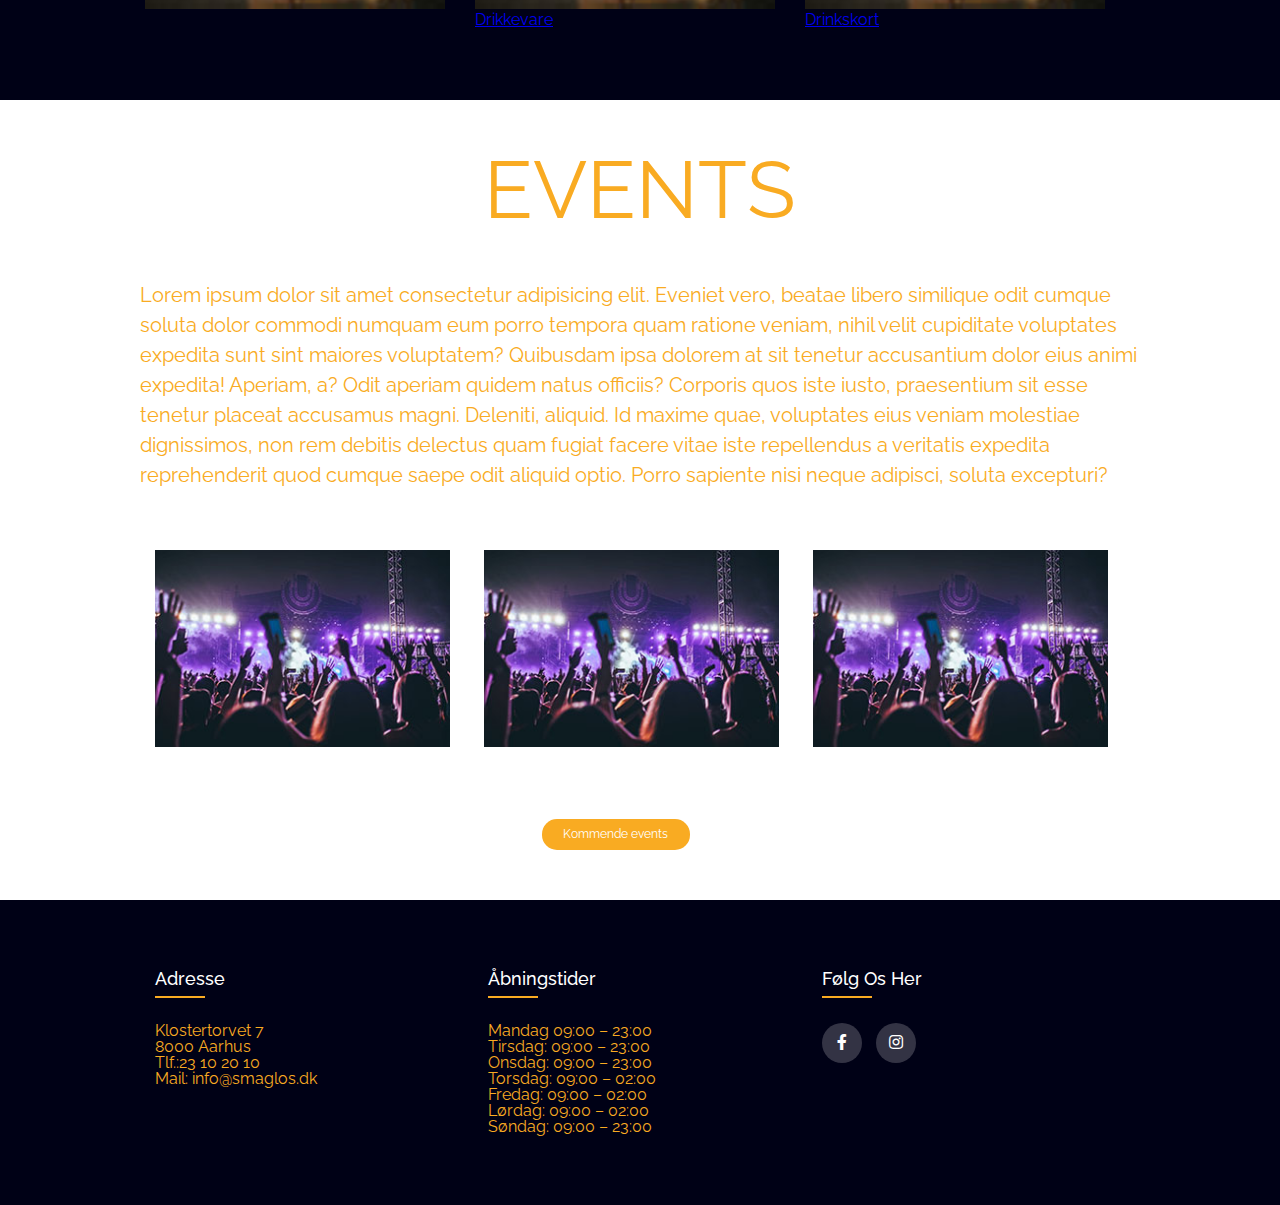
==== commit 6c877c1a: "5" ====
--- a/smaglos/index.html
+++ b/smaglos/index.html
@@ -9,6 +9,10 @@
     <meta name="description" content="" />
     <meta name="viewport" content="width=device-width, initial-scale=1">
     <link rel="stylesheet" type="text/css" href="https://cdnjs.cloudflare.com/ajax/libs/font-awesome/5.15.1/css/all.min.css">
+    <link rel="preconnect" href="https://fonts.googleapis.com">
+    <link rel="preconnect" href="https://fonts.gstatic.com" crossorigin>
+    <script src="https://code.jquery.com/jquery-3.5.1.min.js"></script>
+    <link href="https://fonts.googleapis.com/css2?family=Raleway&display=swap" rel="stylesheet">
     <link href="css/reset.css" rel="stylesheet">
     <link href="css/style.css" rel="stylesheet">
 </head>
@@ -27,11 +31,41 @@
     </div>
   </nav>
 
+  <section class="p-menu1">
+    <nav id="navbar" class="navigation" role="navigation">
+        <input id="toggle1" type="checkbox" />
+        <label class="hamburger1" for="toggle1">
+            <div class="top"></div>
+            <div class="meat"></div>
+            <div class="bottom"></div>
+        </label>
+
+        <nav class="menu1">
+            <a class="link1" href="./subfolder/grafikkort.html">Gaming</a>
+            <a class="link1" href="./subfolder/mobilogtablet.html">Mobil &amp; Tablet</a>
+            <a class="link1" href="./subfolder/laptop.html">Bærbar</a>
+            <a class="link1" href="#">Tilbud</a>
+            <a class="lin1 kbutton-nav" href="http://freddyk.dk/subfolder/">Om os</a>
+        </nav>
+    </nav>
+</section>
+
   
 
         <header id="header">
 
-          
+          <h2 id="bannertekst">Café Smagløs</h2>
+
+          <hr>
+
+          <a href="#" class="bannerknap">Book Bord</a>
+          <a href="#" class="bannerknap2">Menukort</a>
+
+          <div class="pilned">
+            <img src="images/pilned.png" class="arrow" alt="pil der viser at man kan scroll" title="arrow">
+          </div>
+
+      
 
           
         </header><!-- .header-->
@@ -54,8 +88,9 @@
               Oplyste sider hvor I kan nyde vores nye populære menu, og dunkle kroge hvor du kan spilde dit sønderknuste 
               hjerte ud på en stakkels bartender over en Grimbergen.</p>
 
-              <img class="omosbillede1" src="images/event.jpg" alt="billede af cafe smagløs">
-              <img class="omosbillede1" src="images/event.jpg" alt="billede af cafe smagløs">
+              <img class="omosbillede1" src="images/smaglosudefra.jpg" alt="billede af cafe smagløs">
+              <img class="omosbillede2" src="images/siddepladsindenfor.jpg" alt="billede af cafe smagløs">
+              <img class="omosbilledemobil" src="images/siddepladser2.jpg" alt="billede af smagløs indvendigt">
 
           </div>
           </section>
@@ -111,13 +146,32 @@
           
 
               <div class="row">
+                <div class="columnpc">
+                  <img src="images/burger.jpg" alt="baggrund til menukort" style="width:300px;height:300px;">
+                  <a href="#" class="menukortknap">Menukort</a>
+                </div>
+                <div class="columnpc">
+                  <img src="images/burger.jpg" alt="baggrund til drinkkort" style="width:300px;height:300px;">
+                  <a href="#" class="drikkevareknap">Drikkevare</a>
+                </div>
+                <div class="columnpc">
+                  <img src="images/burger.jpg" alt="baggrund til drinks" style="width:300px;height:300px;">
+                  <a href="#" class="drinksknap">Drinkskort</a>
+                </div>
+              </div>
+
+              <div class="row">
                 <div class="column">
-                  <img class="menukortbillede" src="images/event.jpg" alt="Baggrund til menukort" style="width:100%">
-                  <a href="#" class="menukortknap">Vis menukort</a>
+                  <img src="images/burger.jpg" alt="baggrund til menukort">
+                  <a href="#" class="menukortknap">Menukort</a>
                 </div>
                 <div class="column">
-                  <img class="drinkskortbillede" src="images/event.jpg" alt="Baggrund til drinkskort" style="width:100%">
-                  <a href="#" class="menukortknap">Vis drinkskort</a>
+                  <img src="images/burger.jpg" alt="baggrund til drinkkort">
+                  <a href="#" class="drikkevareknap">Drikkevare</a>
+                </div>
+                <div class="column">
+                  <img src="images/burger.jpg" alt="baggrund til drinks">
+                  <a href="#" class="drinksknap">Drinkskort</a>
                 </div>
               </div>
             </div>
@@ -134,6 +188,8 @@
             <img class="eventbillede" src="images/event.jpg" alt="events">
             <img class="eventbillede" src="images/event.jpg" alt="events">
             <img class="eventbillede" src="images/event.jpg" alt="events">
+            <img class="eventbilledemobil" src="images/event.jpg" alt event>
+            <img class="eventbilledemobil2" src="images/event.jpg" alt event>
 
             <a href="events.html" class="eventknap">Kommende events</a>
 
--- a/smaglos/css/style.css
+++ b/smaglos/css/style.css
@@ -1,5 +1,5 @@
 body {
-    font: 12px/18px Arial, sans-serif;
+  font-family: 'Raleway', sans-serif;
 }
 
 .wrapper {
@@ -13,7 +13,8 @@
 #header {
     height: 100vh;
     width: 100%;
-    background-image:radial-gradient(circle, rgba(177, 181, 196, 0.308) 0%, rgba(0,0,0,1) 93%),url("../images/smaglosfilm.mp4");
+
+    background-image:radial-gradient(circle, rgba(177, 181, 196, 0.308) 0%, rgba(0,0,0,1) 93%),url("../images/bannergif.gif");
     background-position: center;
     background-size: cover;
     position: relative;
@@ -29,6 +30,7 @@
   z-index: 999;
   width: 100%;
   background-color: transparent;
+  transition: all 0.5s ease;
 }
 
 
@@ -41,6 +43,10 @@
 list-style: none;
 }
 
+.menubar.sticky {
+  background: #000116;
+}
+
 .menubar ul li {
 display: inline-block;
   width: 220px;
@@ -50,7 +56,6 @@
 
 .menubar ul li a {
 text-decoration: none;
-color: white;
 padding: 0 15px 0 0;
 font-size: 20px;
 color: #f9ab22;
@@ -59,8 +64,31 @@
 .logo img {
 margin: 10px auto 0px auto;
 display: block;
-width:220px;
-}
+width: 95px;
+}
+
+.pilned {
+  margin-top: -20px;
+  display: inline-block;
+  text-align: center;
+  line-height: 40px;
+  position: absolute;
+  bottom: 0;
+  left: 0;
+  z-index: 10;
+  width: 100%;
+  padding-bottom: 15px;
+}
+
+.arrow {
+  width:60px;
+  border-width: 0px;
+  border: 0px;
+  position: absolute;
+  bottom: 0;
+  right: 48.20%;
+}
+
 
 
 
@@ -82,12 +110,80 @@
 }
 
 #bannertekst {
-  font-size: 80px;
   color: white;
-  position: relative;
-  top: -650px;
-  right: -650px;
-  width: 550px;
+  font-size: 4.4vw;
+  position: absolute;
+  top: 40%;
+  right: 36%;
+}
+
+hr {
+  position: absolute;
+  top: 52%;
+  right: 45%;
+  width: 200px;
+  height: 5px;
+  background-color: white;
+  border-radius: 10px;
+  
+}
+
+.bannerknap {
+display:inline-block;
+padding:1.0em 4.4em;
+border:0.2em solid #FFFFFF;
+margin:0 0.3em 0.3em 0;
+border-radius:0.12em;
+box-sizing: border-box;
+text-decoration:none;
+font-family:'Roboto',sans-serif;
+font-weight:300;
+color:#FFFFFF;
+text-align:center;
+font-size: 0.7vw;
+transition: all 0.2s;
+background-color: #f9ab22;
+border-radius: 50px;
+position: absolute;
+top: 60%;
+right: 38%;
+
+}
+
+.bannerknap2 {
+  display:inline-block;
+  padding:1.0em 4.4em;
+  border:0.2em solid #FFFFFF;
+  margin:0 0.3em 0.3em 0;
+  border-radius:0.12em;
+  box-sizing: border-box;
+  text-decoration:none;
+  font-family:'Roboto',sans-serif;
+  font-weight:300;
+  color:#FFFFFF;
+  text-align:center;
+  font-size: 0.7vw;
+  transition: all 0.2s;
+  background-color: #f9ab22;
+  border-radius: 50px;
+  position: absolute;
+  top: 60%;
+  right: 52%;
+  
+  }
+
+.bannerknap:hover {
+  transform: scale(1.25);
+  transition: 0.5s;
+  background: #f9ab22;
+  
+}
+
+.bannerknap2:hover {
+  transform: scale(1.25);
+  transition: 0.5s;
+  background: #f9ab22;
+  
 }
 
 .button1 {
@@ -145,13 +241,25 @@
 }
 
 .omosbillede1 {
-  position: relative;
+  position: absolute;
   display: flex;
   padding-bottom: 10px;
-  right: -700px;
-  top: -600px;
+  right: 15%;
+  top: 108%;
+  width: 100%;
+  max-height: 350px;
+  max-width: 450px;
+}
+
+.omosbillede2 {
+  position: absolute;
+  display: flex;
+  padding-bottom: 10px;
+  right: 15%;
+  top: 150%;
   width: 100%;
   max-width: 450px;
+  max-height: 350px;
 }
 
 #omos {
@@ -163,7 +271,7 @@
 
 #omostekst {
   color: #f9ab22;
-  font-size: 2em;
+  font-size: 1.2vw;
   line-height: 1.5em;
   width: 45%;
 }
@@ -292,6 +400,8 @@
 
 }
 
+
+
 .menukortknap {
   background-color: #f9ab22;
   border: none;
@@ -303,9 +413,43 @@
   font-size: 16px;
   margin: 4px 2px;
   cursor: pointer;
-  position: relative;
-  right: -170px;
-  top: -180px;
+  position: absolute;
+  left: 33%;
+  top: 324%;
+  border-radius: 15px;
+}
+
+.menukortknap2 {
+  background-color: #f9ab22;
+  border: none;
+  color: white;
+  padding: 0.78125vw 1.6666666666666667vw;
+  text-align: center;
+  text-decoration: none;
+  display: inline-block;
+  font-size: 16px;
+  margin: 4px 2px;
+  cursor: pointer;
+  position: absolute;
+  left: 59%;
+  top: 324%;
+  border-radius: 15px;
+}
+
+.menukortknap3 {
+  background-color: #f9ab22;
+  border: none;
+  color: white;
+  padding: 0.78125vw 1.6666666666666667vw;
+  text-align: center;
+  text-decoration: none;
+  display: inline-block;
+  font-size: 16px;
+  margin: 4px 2px;
+  cursor: pointer;
+  position: absolute;
+  left: 59%;
+  top: 324%;
   border-radius: 15px;
 }
 
@@ -315,6 +459,12 @@
   background: #b87606;
 }
 
+.menukortknap2:hover {
+  transform: scale(1.05);
+  transition: 0.5s;
+  background: #b87606;
+}
+
 
 #teksttilmenu {
   color: #f9ab22;
@@ -324,9 +474,9 @@
 * {
   box-sizing: border-box;
 }
-.column {
+.columnpc {
   float: left;
-  width: 50%;
+  width: 33%;
   padding: 5px;
   padding-top: 80px;
 }
@@ -370,6 +520,7 @@
   display: inline-block;
   font-size: 16px;
   margin: 4px 2px;
+  font-size: 0.9vw;
   cursor: pointer;
   position: relative;
   right: -400px;
@@ -384,7 +535,7 @@
 }
 
 .eventbillede {
-  width: 33.11%;
+  width: 32.51%;
   padding: 15px;
   padding-top: 60px;
 }
@@ -470,3 +621,369 @@
 	color: #24262b;
 	background-color: #ffffff;
 }
+
+.p-menu1 {
+  display: none;
+}
+
+.eventbilledemobil {
+  display: none;
+}
+
+.eventbilledemobil2 {
+  display: none;
+}
+
+.omosbilledemobil {
+  display: none;
+}
+
+.column {
+  display: none;
+}
+
+
+/* Extra small devices (phones, 600px and down) */
+@media only screen and (max-width: 600px) {
+  #bannertekst {
+    font-size: 11vw;
+    position: absolute;
+    right: 15%;
+
+  }
+
+  hr { 
+    display: none;
+  }
+
+  .bannerknap {
+    display:inline-block;
+    padding:1.0em 4.4em;
+    border:0.2em solid #FFFFFF;
+    margin:0 0.3em 0.3em 0;
+    border-radius:0.12em;
+    box-sizing: border-box;
+    text-decoration:none;
+    font-family:'Roboto',sans-serif;
+    font-weight:300;
+    color:#FFFFFF;
+    text-align:center;
+    font-size: 3.7vw;
+    transition: all 0.2s;
+    background-color: #f9ab22;
+    border-radius: 50px;
+    position: absolute;
+    top: 55%;
+    right: 24%;
+    
+    }
+    
+    .bannerknap2 {
+      display:inline-block;
+      padding:1.0em 4.4em;
+      border:0.2em solid #FFFFFF;
+      margin:0 0.3em 0.3em 0;
+      border-radius:0.12em;
+      box-sizing: border-box;
+      text-decoration:none;
+      font-family:'Roboto',sans-serif;
+      font-weight:300;
+      color:#FFFFFF;
+      text-align:center;
+      font-size: 3.7vw;
+      transition: all 0.2s;
+      background-color: #f9ab22;
+      border-radius: 50px;
+      position: absolute;
+      top: 70%;
+      right: 24.9%;
+      
+      }
+
+      .pilned {
+        display: none;
+      }
+
+
+      #tekstevent {
+        font-size: 4vw;
+        line-height: 1.5;
+        color: #f9ab22;
+        width: 93%;
+        text-align: left;
+        padding-left: 30px;
+      }
+
+      #eventsoverskrift {
+        font-size: 8vw;
+        padding: 20px;
+        text-align: center;
+        color: #f9ab22;
+      }
+
+      .eventbillede {
+        width: 30.51%;
+        padding: 15px;
+        padding-top: 60px;
+      }
+
+      .columnpc {
+        width: 100%;
+        padding: 5px;
+        padding-top: 80px;
+        display: none;
+      }
+
+      .column {
+        width: 100%;
+        padding-top: 50px;
+        padding-left: 128px;
+        display: block;
+      }
+
+      .omosbillede1 {
+        position: absolute;
+        display: none;
+        padding-bottom: 10px;
+        right: 12%;
+        top: 108%;
+        width: 100%;
+        max-height: 350px;
+        max-width: 450px;
+      }
+      
+      .omosbillede2 {
+        position: absolute;
+        display: none;
+        padding-bottom: 10px;
+        right: 12%;
+        top: 150%;
+        width: 100%;
+        max-width: 450px;
+        max-height: 350px;
+      }
+
+      #omos {
+        font-size: 2.5em;
+        color: #f9ab22;
+        padding-bottom: 20px;
+        padding-top: 20px;
+        text-align: center;
+      }
+
+      #omostekst {
+        color: #f9ab22;
+        font-size: 2.8vw;
+        line-height: 1.5em;
+        width: 45%;
+      }
+
+      #overskriftmenu {
+        font-size: 6.5vw;
+        text-align: center;
+        padding: 15px;
+        color: #f9ab22;
+      }
+      
+      #underoverskriftmenu {
+        font-size: 4.8vw;
+        text-align: center;
+        padding: 20px;
+        color: #f9ab22;
+      
+      }
+
+      #teksttilmenu {
+        color: #f9ab22;
+        width: 100%;
+        padding-left: 30px;
+        padding-right: 30px;
+        line-height: 1.5;
+      }
+
+      .eventbillede {
+        width: 32.51%;
+        padding: 15px;
+        padding-top: 60px;
+        display: none;
+        
+      }
+
+      .eventbilledemobil {
+        height: 200px;
+        width: 190px;
+        padding-top: 15px;
+        position: absolute;
+        right: 2%;
+        display: block;
+      }
+
+      .eventbilledemobil2 {
+        height: 200px;
+        width: 190px;
+        padding-top: 15px;
+        position: absolute;
+        right: 52%;
+        display: block;
+      }
+
+      .omosbilledemobil {
+        display: block;
+        width: 100%;
+      }
+
+      .menukortknap {
+        background-color: #f9ab22;
+        border: none;
+        color: white;
+        padding: 1.78125vw 3.6666666666666667vw;
+        text-align: center;
+        text-decoration: none;
+        display: inline-block;
+        font-size: 16px;
+        margin: 4px 2px;
+        cursor: pointer;
+        position: absolute;
+        left: 37%;
+        top: 371%;
+        border-radius: 15px;
+      }
+
+      .drikkevareknap {
+        background-color: #f9ab22;
+        border: none;
+        color: white;
+        padding: 1.78125vw 3.6666666666666667vw;
+        text-align: center;
+        text-decoration: none;
+        display: inline-block;
+        font-size: 16px;
+        margin: 4px 2px;
+        cursor: pointer;
+        position: absolute;
+        left: 37%;
+        top: 392%;
+        border-radius: 15px;
+      }
+
+      .drinksknap {
+        background-color: #f9ab22;
+        border: none;
+        color: white;
+        padding: 1.78125vw 3.6666666666666667vw;
+        text-align: center;
+        text-decoration: none;
+        display: inline-block;
+        font-size: 16px;
+        margin: 4px 2px;
+        cursor: pointer;
+        position: absolute;
+        left: 37%;
+        top: 413%;
+        border-radius: 15px;
+      }
+
+  
+
+
+}
+
+/* Small devices (portrait tablets and large phones, 600px and up) */
+@media only screen and (max-width: 600px) {}
+
+/* Medium devices (landscape tablets, 768px and up) */
+@media only screen and (max-width: 768px) {}
+
+/* Large devices (laptops/desktops, 992px and down) */
+@media only screen and (max-width: 1117px) {
+  .p-menu1 {
+    height: 100%;
+    background-color: #02173F;
+    float: left;
+    width: 100%;
+}
+
+
+
+.menubar {
+  display: none;
+}
+}
+
+/* Extra large devices (large laptops and desktops, 1200px and up) */
+@media only screen and (max-width: 1200px) {
+
+  
+
+  hr {
+    position: absolute;
+    top: 52%;
+    right: 42%;
+    width: 200px;
+    height: 5px;
+    background-color: white;
+    border-radius: 10px;
+    
+  }
+
+  .omosbillede1 {
+    position: absolute;
+    
+    padding-bottom: 10px;
+    right: 12%;
+    top: 108%;
+    width: 100%;
+    max-height: 350px;
+    max-width: 450px;
+  }
+  
+  .omosbillede2 {
+    position: absolute;
+    
+    padding-bottom: 10px;
+    right: 12%;
+    top: 150%;
+    width: 100%;
+    max-width: 450px;
+    max-height: 350px;
+  }
+
+  #omostekst {
+    color: #f9ab22;
+    font-size: 3.8vw;
+    padding-left: 10px;
+    padding-right: 10px;
+    padding-bottom: 15px;
+    line-height: 1.5em;
+    width: 100%;
+  }
+
+  .eventknap {
+    background-color: #f9ab22;
+    border: none;
+    color: white;
+    padding: 2.78125vw 4.6666666666666667vw;
+    text-align: center;
+    text-decoration: none;
+    display: inline-block;
+    font-size: 16px;
+    margin: 4px 2px;
+    font-size: 2.7vw;
+    cursor: pointer;
+    position: absolute;
+    right: 33%;
+    top: 92%;
+    border-radius: 15px;
+  }
+
+  .columnpc {
+    width: 60%;
+    padding: 5px;
+    padding-top: 50px;
+    padding-left: 130px;
+  }
+
+  
+
+  
+}
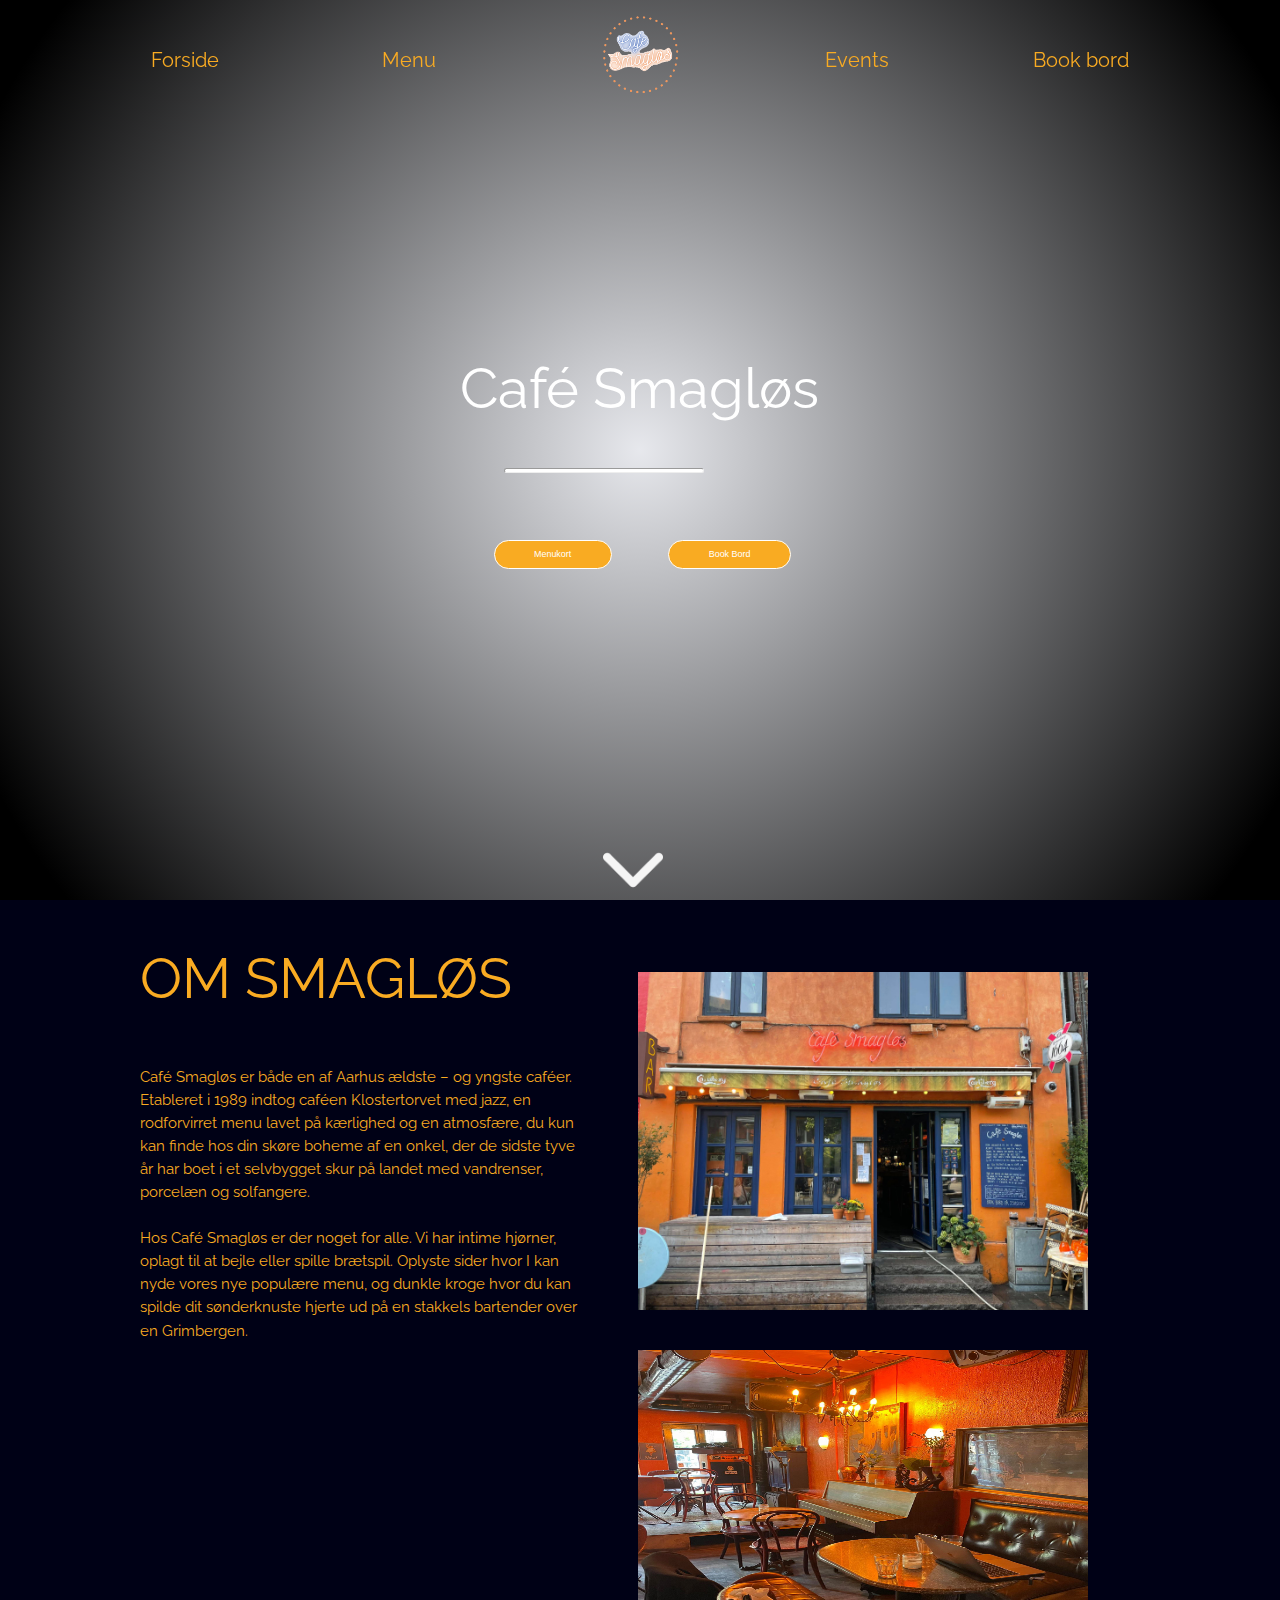
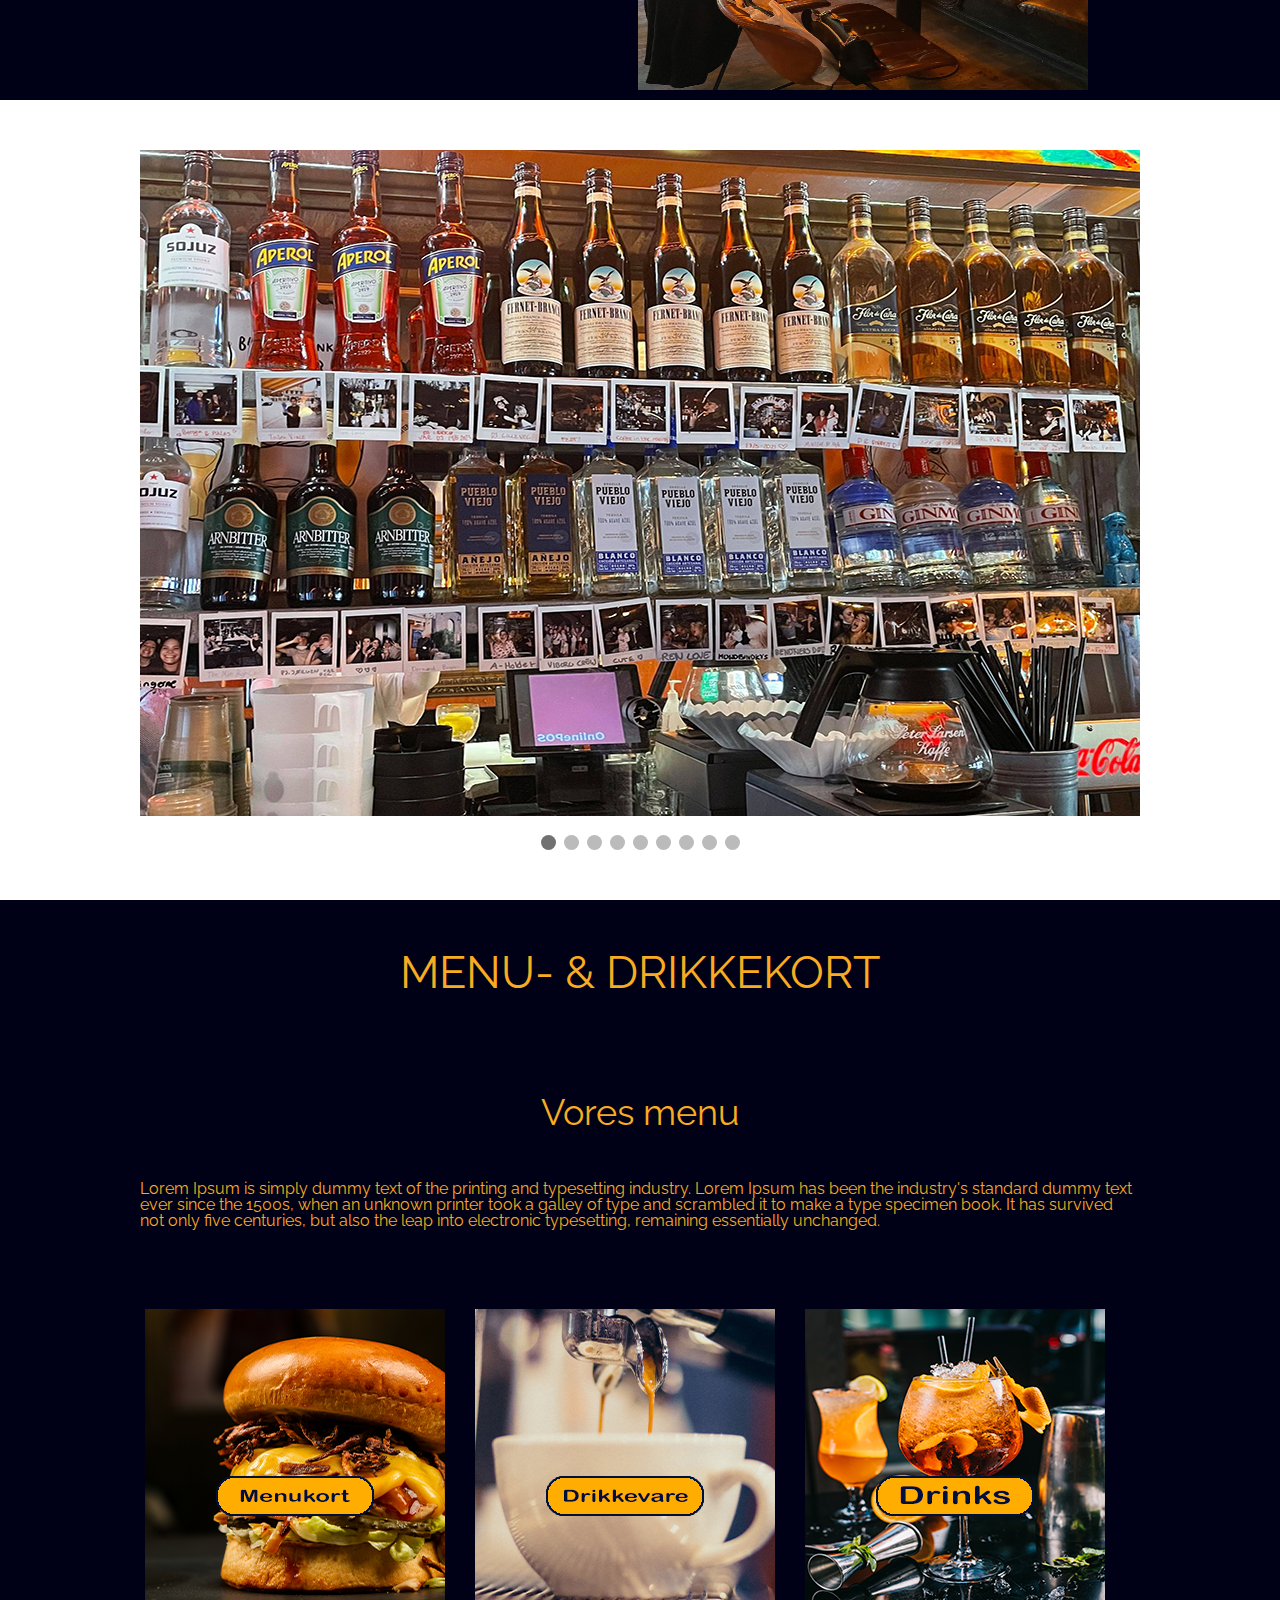
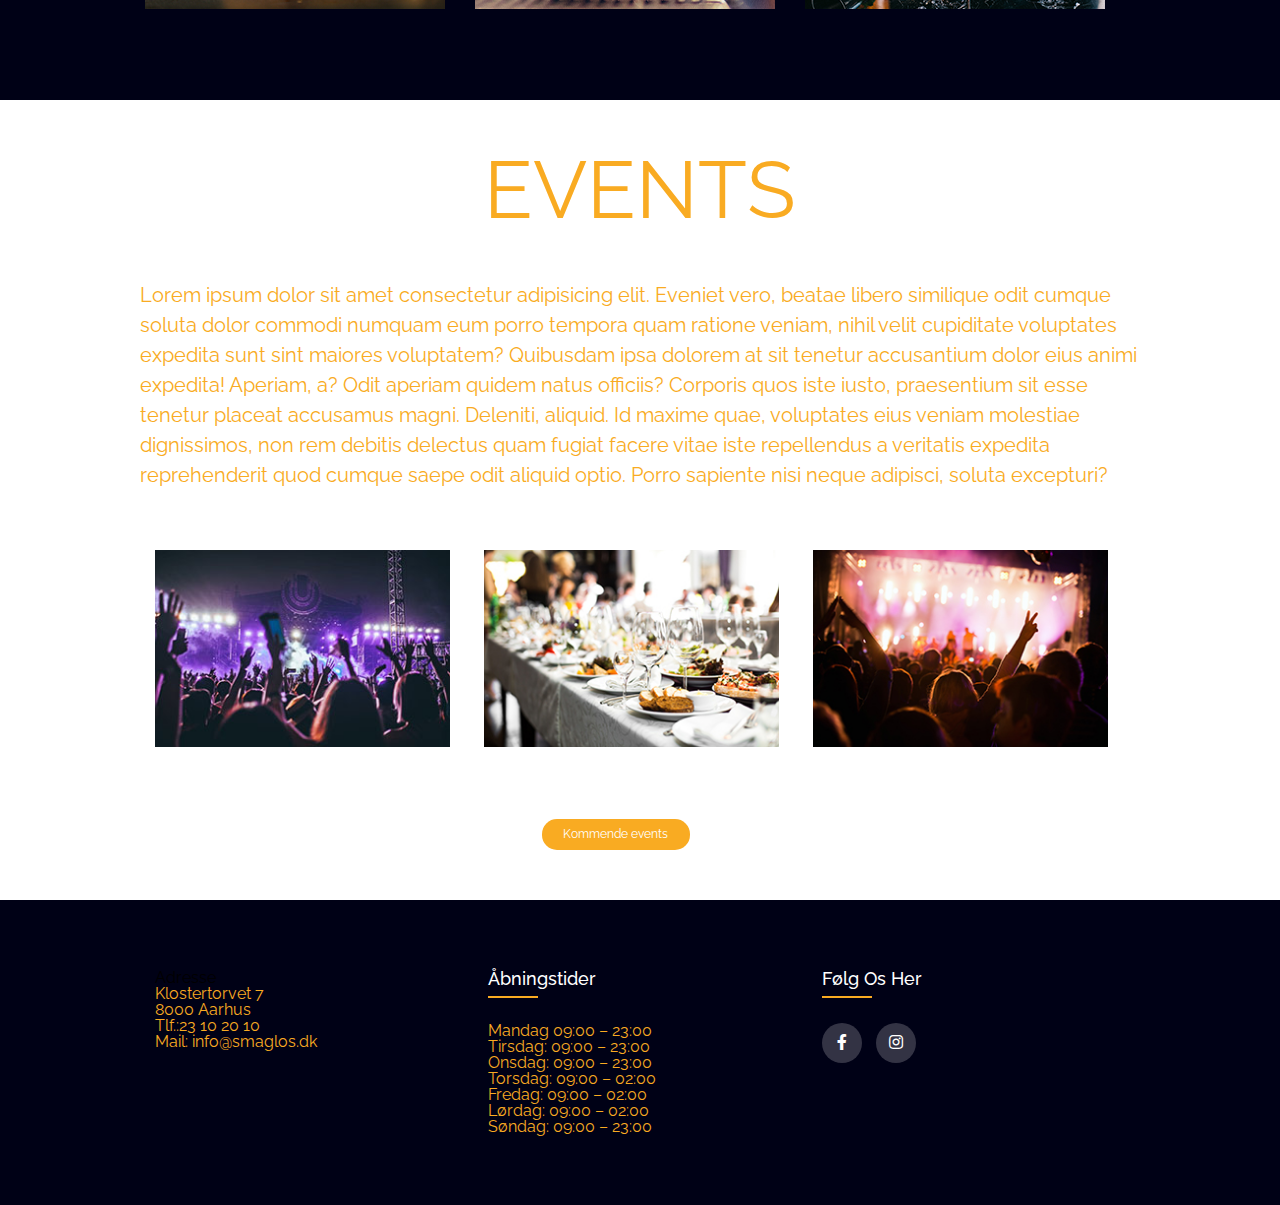
==== commit 8cff2403: "yessir" ====
--- a/smaglos/index.html
+++ b/smaglos/index.html
@@ -4,10 +4,10 @@
 <head>
     <meta charset="utf-8" />
     <!--[if lt IE 9]><script src="https://cdnjs.cloudflare.com/ajax/libs/html5shiv/3.7.3/html5shiv.min.js"></script><![endif]-->
-    <title>Smagløs</title>
-    <meta name="keywords" content="" />
-    <meta name="description" content="" />
-    <meta name="viewport" content="width=device-width, initial-scale=1">
+    <title>Café Smagløs - Café i hjertet af Aarhus</title>
+    <meta name="keywords" content="hygge, atmosfære, stille, rolig, hyggelig, nice, klassisk, nostalgisk, kaffe, café, aarhus, burger, brunch, øl" />
+    <meta name="description" content="Café Smagløs på klostertorvet er en hyggelig café med en stor personlighed. Kom forbi og nyd en god kop kaffe." />
+    <meta name="viewport" content="width=device-width, initial-scale=1.0">
     <link rel="stylesheet" type="text/css" href="https://cdnjs.cloudflare.com/ajax/libs/font-awesome/5.15.1/css/all.min.css">
     <link rel="preconnect" href="https://fonts.googleapis.com">
     <link rel="preconnect" href="https://fonts.gstatic.com" crossorigin>
@@ -23,32 +23,16 @@
     <div id= "navmenu">
       <ul>
         <li><a href="index.html">Forside</a></li>
-        <li><a href="#">Menu</a></li>
-        <li><a class="logo" href="index.html"><img src="images/logo1.png" alt="Café Smagløs Logo"></a></li>
-        <li><a href="#">Events</a></li>
-        <li><a href="#">Book bord</a></li>
+        <li><a href="menukort.html">Menu</a></li>
+        <li><a class="logo" href="index.html"><img src="images/logo1.png" alt="Café Smagløs' Logo"></a></li>
+        <li><a href="events.html">Events</a></li>
+        <li><a href="bookbord.html">Book bord</a></li>
       </ul>
-    </div>
+</div>
+      
   </nav>
 
-  <section class="p-menu1">
-    <nav id="navbar" class="navigation" role="navigation">
-        <input id="toggle1" type="checkbox" />
-        <label class="hamburger1" for="toggle1">
-            <div class="top"></div>
-            <div class="meat"></div>
-            <div class="bottom"></div>
-        </label>
-
-        <nav class="menu1">
-            <a class="link1" href="./subfolder/grafikkort.html">Gaming</a>
-            <a class="link1" href="./subfolder/mobilogtablet.html">Mobil &amp; Tablet</a>
-            <a class="link1" href="./subfolder/laptop.html">Bærbar</a>
-            <a class="link1" href="#">Tilbud</a>
-            <a class="lin1 kbutton-nav" href="http://freddyk.dk/subfolder/">Om os</a>
-        </nav>
-    </nav>
-</section>
+
 
   
 
@@ -58,8 +42,8 @@
 
           <hr>
 
-          <a href="#" class="bannerknap">Book Bord</a>
-          <a href="#" class="bannerknap2">Menukort</a>
+          <a href="bookbord.html" class="bannerknap">Book Bord</a>
+          <a href="menukort.html" class="bannerknap2">Menukort</a>
 
           <div class="pilned">
             <img src="images/pilned.png" class="arrow" alt="pil der viser at man kan scroll" title="arrow">
@@ -81,16 +65,17 @@
 
             <h1 id="omos">OM SMAGLØS</h1>
 
+            <article>
             <p id="omostekst">Café Smagløs er både en af Aarhus ældste – og yngste caféer. Etableret i 1989 indtog caféen Klostertorvet med jazz, 
               en rodforvirret menu lavet på kærlighed og en atmosfære, du kun kan finde hos din skøre boheme af en onkel, der de sidste 
               tyve år har boet i et selvbygget skur på landet med vandrenser, porcelæn og solfangere.<br><br>
               Hos Café Smagløs er der noget for alle. Vi har intime hjørner, oplagt til at bejle eller spille brætspil. 
               Oplyste sider hvor I kan nyde vores nye populære menu, og dunkle kroge hvor du kan spilde dit sønderknuste 
               hjerte ud på en stakkels bartender over en Grimbergen.</p>
-
+            </article>
               <img class="omosbillede1" src="images/smaglosudefra.jpg" alt="billede af cafe smagløs">
-              <img class="omosbillede2" src="images/siddepladsindenfor.jpg" alt="billede af cafe smagløs">
-              <img class="omosbilledemobil" src="images/siddepladser2.jpg" alt="billede af smagløs indvendigt">
+              <img class="omosbillede2" src="images/siddepladsindenfor.jpg" alt="billede af nogle af cafe smagløs' siddepladser indenfor ">
+              <img class="omosbilledemobil" src="images/siddepladser2.jpg" alt="billede af cafe smagløs indvendigt">
 
           </div>
           </section>
@@ -102,17 +87,47 @@
             <div class="slideshow-container">
 
               <div class="mySlides fade">
-                <img src="images/event.jpg" style="width:100%">
-                
-              </div>
-              
-              <div class="mySlides fade">
-                <img src="images/event.jpg" style="width:100%">
-                
-              </div>
-              
-              <div class="mySlides fade">
-                <img src="images/event.jpg" style="width:100%">
+                <img src="images/diashowbillede1.jpg" style="width:100%" alt="billede til diashow">
+                
+              </div>
+              
+              <div class="mySlides fade">
+                <img src="images/diashowbillede2.jpg" style="width:100%" alt="billede til diashow">
+                
+              </div>
+              
+              <div class="mySlides fade">
+                <img src="images/diashowbillede3.jpg" style="width:100%" alt="billede til diashow">
+                
+              </div>
+
+              <div class="mySlides fade">
+                <img src="images/diashowbillede4.jpg" style="width:100%" alt="billede til diashow">
+                
+              </div>
+
+              <div class="mySlides fade">
+                <img src="images/diashowbillede5.jpg" style="width:100%" alt="billede til diashow">
+                
+              </div>
+
+              <div class="mySlides fade">
+                <img src="images/diashowbillede10.jpg" style="width:100%" alt="billede til diashow">
+                
+              </div>
+
+              <div class="mySlides fade">
+                <img src="images/diashowbillede7.jpg" style="width:100%" alt="billede til diashow">
+                
+              </div>
+
+              <div class="mySlides fade">
+                <img src="images/diashowbillede8.jpg" style="width:100%" alt="billede til diashow">
+                
+              </div>
+
+              <div class="mySlides fade">
+                <img src="images/diashowbillede9.jpg" style="width:100%" alt="billede til diashow">
                 
               </div>
               
@@ -122,6 +137,12 @@
               <div style="text-align:center">
                 <span class="dot"></span> 
                 <span class="dot"></span> 
+                <span class="dot"></span>
+                <span class="dot"></span> 
+                <span class="dot"></span> 
+                <span class="dot"></span>
+                <span class="dot"></span> 
+                <span class="dot"></span> 
                 <span class="dot"></span> 
               </div>
 
@@ -135,43 +156,56 @@
 
             <h2 id="underoverskriftmenu">Vores menu</h2>
 
+            <article>
             <p id="teksttilmenu">Lorem Ipsum is simply dummy text of the printing and typesetting industry. 
               Lorem Ipsum has been the industry's standard dummy text ever since the 1500s, 
               when an unknown printer took a galley of type and scrambled it to make a type specimen book. 
               It has survived not only five centuries, but also the leap into electronic typesetting, 
               remaining essentially unchanged.</p>
 
-
+            </article>
 
           
 
               <div class="row">
                 <div class="columnpc">
-                  <img src="images/burger.jpg" alt="baggrund til menukort" style="width:300px;height:300px;">
-                  <a href="#" class="menukortknap">Menukort</a>
-                </div>
+                  <a href="menukort.html">
+                  <img src="images/menukortbillede.webp" alt="baggrund til menukort">
+                </a>
+                </div>
+
+                
                 <div class="columnpc">
-                  <img src="images/burger.jpg" alt="baggrund til drinkkort" style="width:300px;height:300px;">
-                  <a href="#" class="drikkevareknap">Drikkevare</a>
-                </div>
+                  <a href="menukort.html">
+                  <img src="images/drikkevare.webp" alt="baggrund til drinkkort">
+                </a>
+                </div>
+              
+                
+
+                
                 <div class="columnpc">
-                  <img src="images/burger.jpg" alt="baggrund til drinks" style="width:300px;height:300px;">
-                  <a href="#" class="drinksknap">Drinkskort</a>
+                  <a href="menukort.html">
+                  <img src="images/drinkkort.webp" alt="baggrund til drinks">
+                </a>
                 </div>
               </div>
 
               <div class="row">
                 <div class="column">
-                  <img src="images/burger.jpg" alt="baggrund til menukort">
-                  <a href="#" class="menukortknap">Menukort</a>
+                  <a href="menukort.html">
+                  <img src="images/menukortbilledemobil.webp" alt="baggrund til menukort">
+                  </a>
                 </div>
                 <div class="column">
-                  <img src="images/burger.jpg" alt="baggrund til drinkkort">
-                  <a href="#" class="drikkevareknap">Drikkevare</a>
+                  <a href="menukort.html">
+                  <img src="images/drikkevaremobil.webp" alt="baggrund til drinkkort">
+                  </a>
                 </div>
                 <div class="column">
-                  <img src="images/burger.jpg" alt="baggrund til drinks">
-                  <a href="#" class="drinksknap">Drinkskort</a>
+                  <a href="menukort.html">
+                  <img src="images/drinkkortmobil.webp" alt="baggrund til drinks">
+                </a>
                 </div>
               </div>
             </div>
@@ -181,15 +215,15 @@
 
             <div class="wrapper">
             <h1 id="eventsoverskrift">EVENTS</h1>
-
+            <article>
             <p id="tekstevent">Lorem ipsum dolor sit amet consectetur adipisicing elit. Eveniet vero, beatae libero similique odit cumque soluta dolor commodi numquam eum porro tempora quam ratione veniam, nihil velit cupiditate voluptates expedita sunt sint maiores voluptatem? Quibusdam ipsa dolorem at sit tenetur accusantium dolor eius animi expedita! Aperiam, a? Odit aperiam quidem natus officiis? Corporis quos iste iusto, praesentium sit esse tenetur placeat accusamus magni. Deleniti, aliquid. Id maxime quae, voluptates eius veniam molestiae dignissimos, non rem debitis delectus quam fugiat facere vitae iste repellendus a veritatis expedita reprehenderit quod cumque saepe odit aliquid optio. Porro sapiente nisi neque adipisci, soluta excepturi? 
             </p>
-
-            <img class="eventbillede" src="images/event.jpg" alt="events">
-            <img class="eventbillede" src="images/event.jpg" alt="events">
-            <img class="eventbillede" src="images/event.jpg" alt="events">
-            <img class="eventbilledemobil" src="images/event.jpg" alt event>
-            <img class="eventbilledemobil2" src="images/event.jpg" alt event>
+            </article>  
+            <img class="eventbillede" src="images/event.jpg" alt="billede af et event">
+            <img class="eventbillede" src="images/festmaltid.jpg" alt="billede af et event">
+            <img class="eventbillede" src="images/folktilkoncert.jpg" alt="billede af et event">
+            <img class="eventbilledemobil" src="images/event.jpg" alt="billede af et event">
+            <img class="eventbilledemobil2" src="images/event.jpg" alt="billede af et event">
 
             <a href="events.html" class="eventknap">Kommende events</a>
 
@@ -210,7 +244,7 @@
             
             <div class="row">
               <div class="footer-col">
-                <h4>Adresse</h4>
+                <h3>Adresse</h3>
                 <p class="footertekst">Klostertorvet 7<br>8000 Aarhus<br>Tlf.:23 10 20 10<br>Mail: info@smaglos.dk</p>
               </div>
               <div class="footer-col">
--- a/smaglos/css/style.css
+++ b/smaglos/css/style.css
@@ -293,18 +293,7 @@
   padding-top: 50px;
 }
 
-/* Caption text */
-.text {
-  color: #f2f2f2;
-  font-size: 15px;
-  padding: 8px 12px;
-  position: absolute;
-  bottom: 8px;
-  width: 100%;
-  text-align: center;
-}
-
-/* The dots/bullets/indicators */
+/* Prikker der viser hvilken nummer billede man er på */
 .dot {
   height: 15px;
   width: 15px;
@@ -700,9 +689,7 @@
       
       }
 
-      .pilned {
-        display: none;
-      }
+      
 
 
       #tekstevent {
@@ -902,6 +889,24 @@
     float: left;
     width: 100%;
 }
+
+#header {
+  height: 100vh;
+  width: 100%;
+
+  background-image:radial-gradient(circle, rgba(177, 181, 196, 0.308) 0%, rgba(0,0,0,1) 93%),url("../images/banner.jpg");
+  background-position: center;
+  background-size: cover;
+  position: relative;
+  background-attachment: fixed;
+  
+}
+
+
+
+
+
+
 
 
 
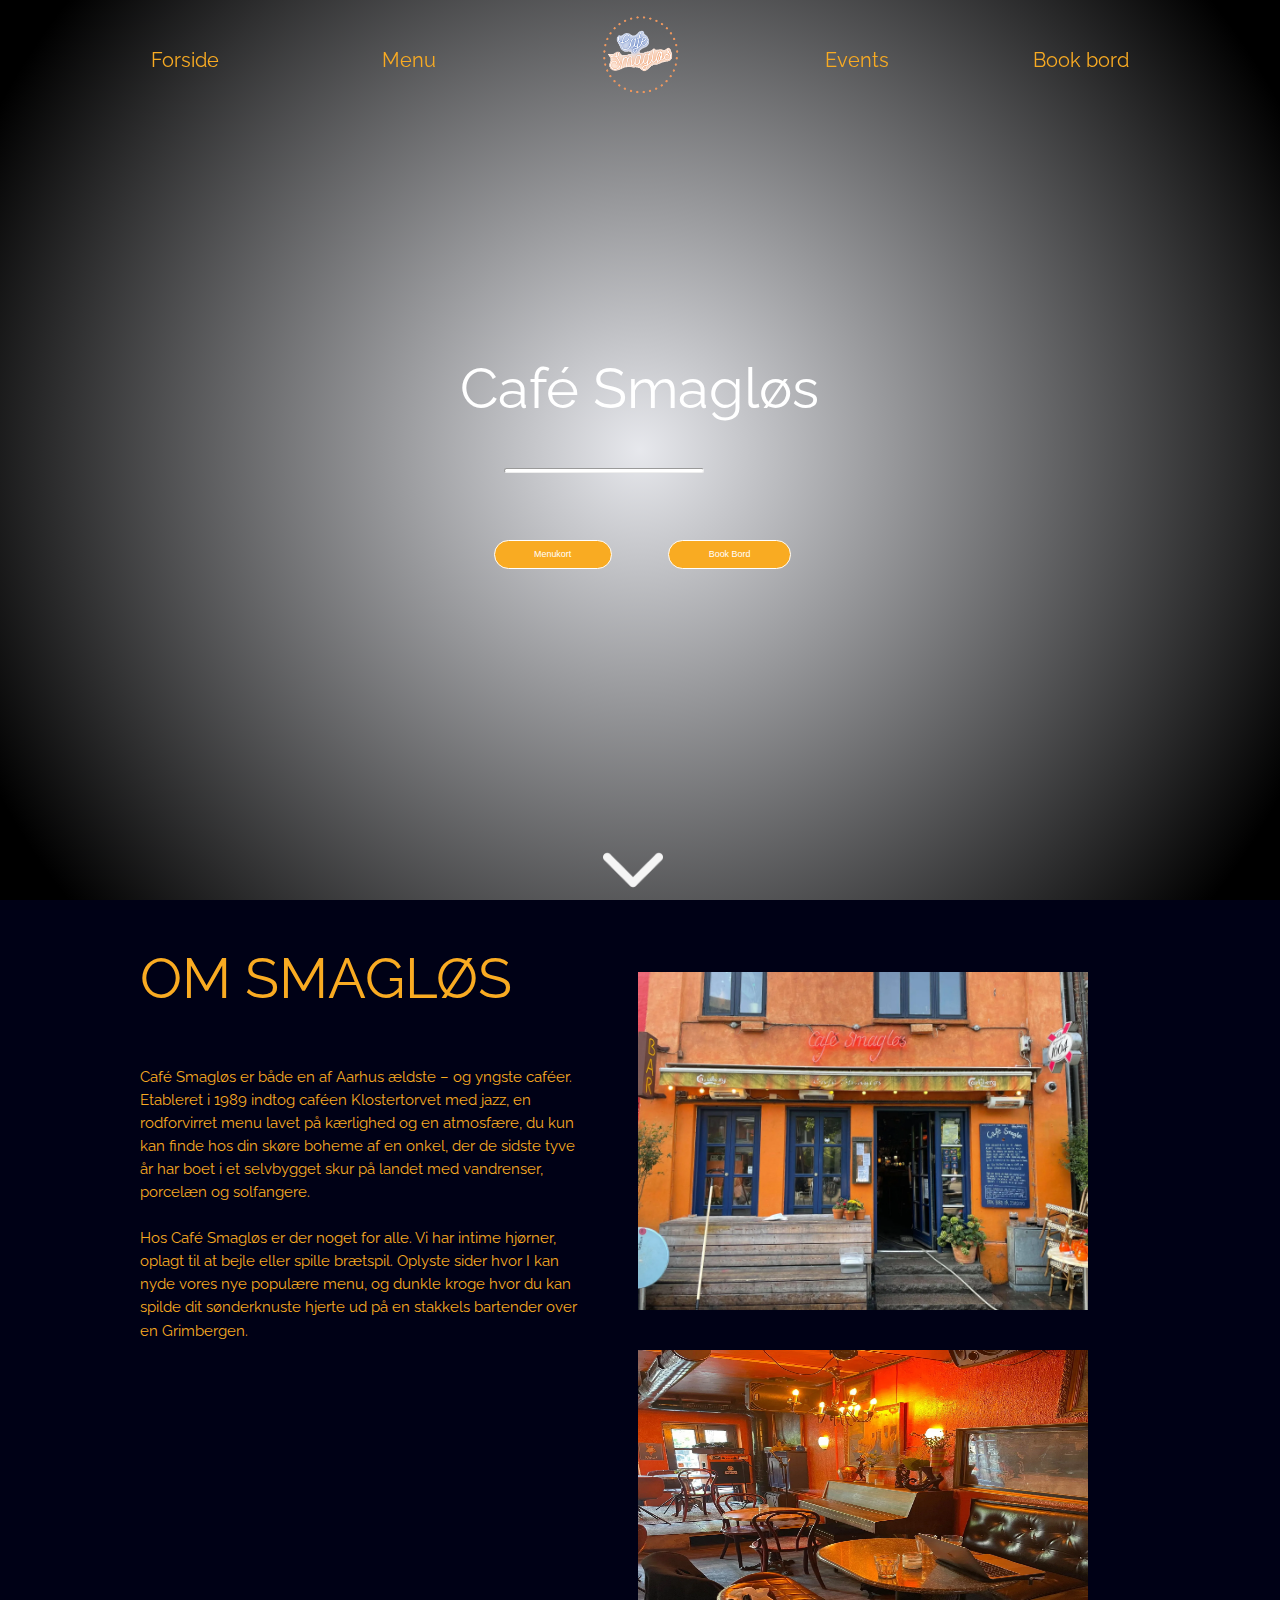
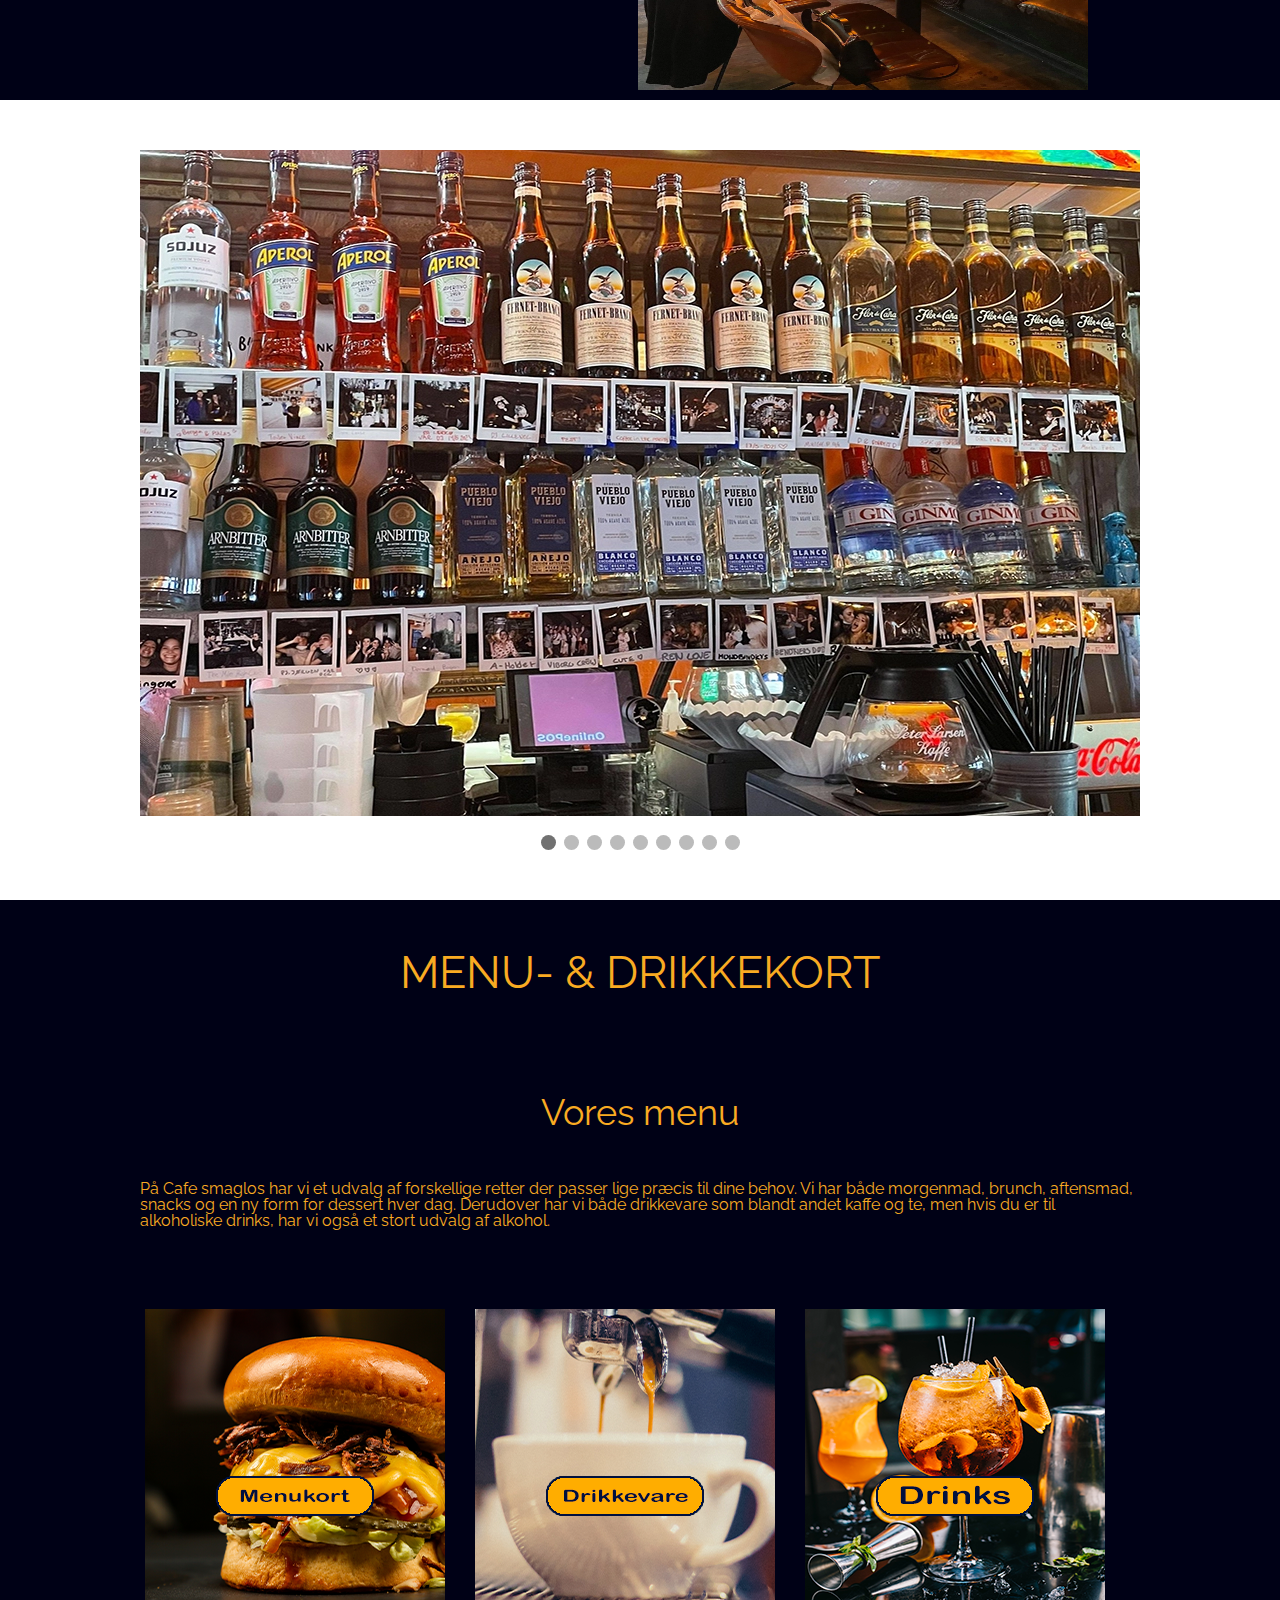
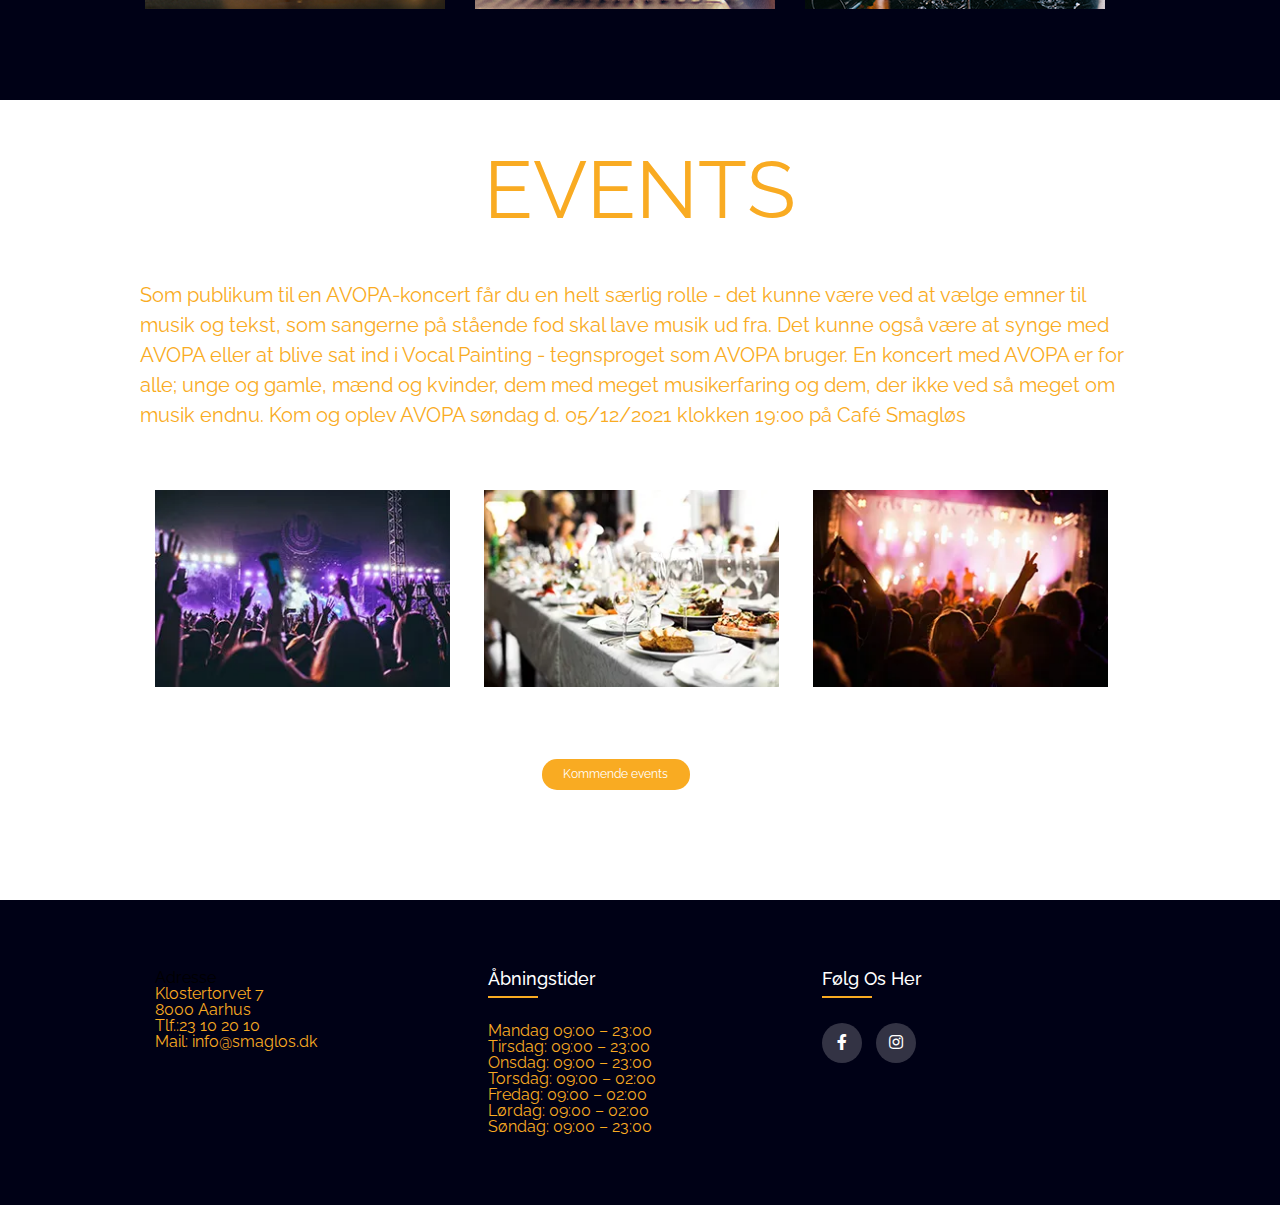
==== commit 5331cd6b: "dd" ====
--- a/smaglos/index.html
+++ b/smaglos/index.html
@@ -25,7 +25,7 @@
         <li><a href="index.html">Forside</a></li>
         <li><a href="menukort.html">Menu</a></li>
         <li><a class="logo" href="index.html"><img src="images/logo1.png" alt="Café Smagløs' Logo"></a></li>
-        <li><a href="events.html">Events</a></li>
+        <li><a href="#">Events</a></li>
         <li><a href="bookbord.html">Book bord</a></li>
       </ul>
 </div>
@@ -46,7 +46,7 @@
           <a href="menukort.html" class="bannerknap2">Menukort</a>
 
           <div class="pilned">
-            <img src="images/pilned.png" class="arrow" alt="pil der viser at man kan scroll" title="arrow">
+            <img src="images/pilned.webp" class="arrow" alt="pil der viser at man kan scroll" title="arrow">
           </div>
 
       
@@ -62,10 +62,10 @@
           <section id="s2">
 
             <div class="wrapper">
-
-            <h1 id="omos">OM SMAGLØS</h1>
-
-            <article>
+              <article>
+            <h2 id="omos">OM SMAGLØS</h2>
+
+            
             <p id="omostekst">Café Smagløs er både en af Aarhus ældste – og yngste caféer. Etableret i 1989 indtog caféen Klostertorvet med jazz, 
               en rodforvirret menu lavet på kærlighed og en atmosfære, du kun kan finde hos din skøre boheme af en onkel, der de sidste 
               tyve år har boet i et selvbygget skur på landet med vandrenser, porcelæn og solfangere.<br><br>
@@ -73,9 +73,9 @@
               Oplyste sider hvor I kan nyde vores nye populære menu, og dunkle kroge hvor du kan spilde dit sønderknuste 
               hjerte ud på en stakkels bartender over en Grimbergen.</p>
             </article>
-              <img class="omosbillede1" src="images/smaglosudefra.jpg" alt="billede af cafe smagløs">
-              <img class="omosbillede2" src="images/siddepladsindenfor.jpg" alt="billede af nogle af cafe smagløs' siddepladser indenfor ">
-              <img class="omosbilledemobil" src="images/siddepladser2.jpg" alt="billede af cafe smagløs indvendigt">
+              <img class="omosbillede1" src="images/smaglosudefra.webp" alt="billede af cafe smagløs">
+              <img class="omosbillede2" src="images/siddepladsindenfor.webp" alt="billede af nogle af cafe smagløs' siddepladser indenfor ">
+              <img class="omosbilledemobil" src="images/siddepladser2.webp" alt="billede af cafe smagløs indvendigt">
 
           </div>
           </section>
@@ -87,47 +87,47 @@
             <div class="slideshow-container">
 
               <div class="mySlides fade">
-                <img src="images/diashowbillede1.jpg" style="width:100%" alt="billede til diashow">
-                
-              </div>
-              
-              <div class="mySlides fade">
-                <img src="images/diashowbillede2.jpg" style="width:100%" alt="billede til diashow">
-                
-              </div>
-              
-              <div class="mySlides fade">
-                <img src="images/diashowbillede3.jpg" style="width:100%" alt="billede til diashow">
-                
-              </div>
-
-              <div class="mySlides fade">
-                <img src="images/diashowbillede4.jpg" style="width:100%" alt="billede til diashow">
-                
-              </div>
-
-              <div class="mySlides fade">
-                <img src="images/diashowbillede5.jpg" style="width:100%" alt="billede til diashow">
-                
-              </div>
-
-              <div class="mySlides fade">
-                <img src="images/diashowbillede10.jpg" style="width:100%" alt="billede til diashow">
-                
-              </div>
-
-              <div class="mySlides fade">
-                <img src="images/diashowbillede7.jpg" style="width:100%" alt="billede til diashow">
-                
-              </div>
-
-              <div class="mySlides fade">
-                <img src="images/diashowbillede8.jpg" style="width:100%" alt="billede til diashow">
-                
-              </div>
-
-              <div class="mySlides fade">
-                <img src="images/diashowbillede9.jpg" style="width:100%" alt="billede til diashow">
+                <img src="images/diashowbillede1.webp" style="width:100%" alt="billede til diashow">
+                
+              </div>
+              
+              <div class="mySlides fade">
+                <img src="images/diashowbillede2.webp" style="width:100%" alt="billede til diashow">
+                
+              </div>
+              
+              <div class="mySlides fade">
+                <img src="images/diashowbillede3.webp" style="width:100%" alt="billede til diashow">
+                
+              </div>
+
+              <div class="mySlides fade">
+                <img src="images/diashowbillede4.webp" style="width:100%" alt="billede til diashow">
+                
+              </div>
+
+              <div class="mySlides fade">
+                <img src="images/diashowbillede5.webp" style="width:100%" alt="billede til diashow">
+                
+              </div>
+
+              <div class="mySlides fade">
+                <img src="images/diashowbillede10.webp" style="width:100%" alt="billede til diashow">
+                
+              </div>
+
+              <div class="mySlides fade">
+                <img src="images/diashowbillede7.webp" style="width:100%" alt="billede til diashow">
+                
+              </div>
+
+              <div class="mySlides fade">
+                <img src="images/diashowbillede8.webp" style="width:100%" alt="billede til diashow">
+                
+              </div>
+
+              <div class="mySlides fade">
+                <img src="images/diashowbillede9.webp" style="width:100%" alt="billede til diashow">
                 
               </div>
               
@@ -151,17 +151,17 @@
           <section id="s4">
 
             <div class="wrapper">
-
-            <h1 id="overskriftmenu">MENU- & DRIKKEKORT</h1>
+              <article>
+            <h2 id="overskriftmenu">MENU- & DRIKKEKORT</h2>
 
             <h2 id="underoverskriftmenu">Vores menu</h2>
 
-            <article>
-            <p id="teksttilmenu">Lorem Ipsum is simply dummy text of the printing and typesetting industry. 
-              Lorem Ipsum has been the industry's standard dummy text ever since the 1500s, 
-              when an unknown printer took a galley of type and scrambled it to make a type specimen book. 
-              It has survived not only five centuries, but also the leap into electronic typesetting, 
-              remaining essentially unchanged.</p>
+            
+            <p id="teksttilmenu">På Cafe smaglos har vi et udvalg af forskellige retter der passer lige præcis til dine behov.
+              Vi har både morgenmad, brunch, aftensmad, snacks og en ny form for dessert hver dag. Derudover har vi både drikkevare som blandt andet kaffe og te, men hvis du er
+              til alkoholiske drinks, har vi også et stort udvalg af alkohol.
+
+            </p>
 
             </article>
 
@@ -214,16 +214,19 @@
           <section id="s5">
 
             <div class="wrapper">
-            <h1 id="eventsoverskrift">EVENTS</h1>
-            <article>
-            <p id="tekstevent">Lorem ipsum dolor sit amet consectetur adipisicing elit. Eveniet vero, beatae libero similique odit cumque soluta dolor commodi numquam eum porro tempora quam ratione veniam, nihil velit cupiditate voluptates expedita sunt sint maiores voluptatem? Quibusdam ipsa dolorem at sit tenetur accusantium dolor eius animi expedita! Aperiam, a? Odit aperiam quidem natus officiis? Corporis quos iste iusto, praesentium sit esse tenetur placeat accusamus magni. Deleniti, aliquid. Id maxime quae, voluptates eius veniam molestiae dignissimos, non rem debitis delectus quam fugiat facere vitae iste repellendus a veritatis expedita reprehenderit quod cumque saepe odit aliquid optio. Porro sapiente nisi neque adipisci, soluta excepturi? 
+              <article>
+            <h2 id="eventsoverskrift">EVENTS</h2>
+            
+            <p id="tekstevent">Som publikum til en AVOPA-koncert får du en helt særlig rolle - det kunne være ved at vælge emner til musik og tekst, som sangerne på stående fod skal lave musik ud fra. Det kunne også være
+              at synge med AVOPA eller at blive sat ind i Vocal Painting - tegnsproget som AVOPA bruger. En koncert med AVOPA er for alle; unge og gamle, mænd og kvinder, dem med meget musikerfaring og dem, der ikke ved så meget om musik endnu.
+              Kom og oplev AVOPA søndag d. 05/12/2021 klokken 19:00 på Café Smagløs
             </p>
             </article>  
-            <img class="eventbillede" src="images/event.jpg" alt="billede af et event">
-            <img class="eventbillede" src="images/festmaltid.jpg" alt="billede af et event">
-            <img class="eventbillede" src="images/folktilkoncert.jpg" alt="billede af et event">
-            <img class="eventbilledemobil" src="images/event.jpg" alt="billede af et event">
-            <img class="eventbilledemobil2" src="images/event.jpg" alt="billede af et event">
+            <img class="eventbillede" src="images/event_11zon.webp" alt="billede af et event">
+            <img class="eventbillede" src="images/festmaltid_11zon.webp" alt="billede af et event">
+            <img class="eventbillede" src="images/folktilkoncert_11zon.webp" alt="billede af et event">
+            <img class="eventbilledemobil" src="images/event_11zon.webp" alt="billede af et event">
+            <img class="eventbilledemobil2" src="images/festmaltid_11zon.webp" alt="billede af et event">
 
             <a href="events.html" class="eventknap">Kommende events</a>
 
